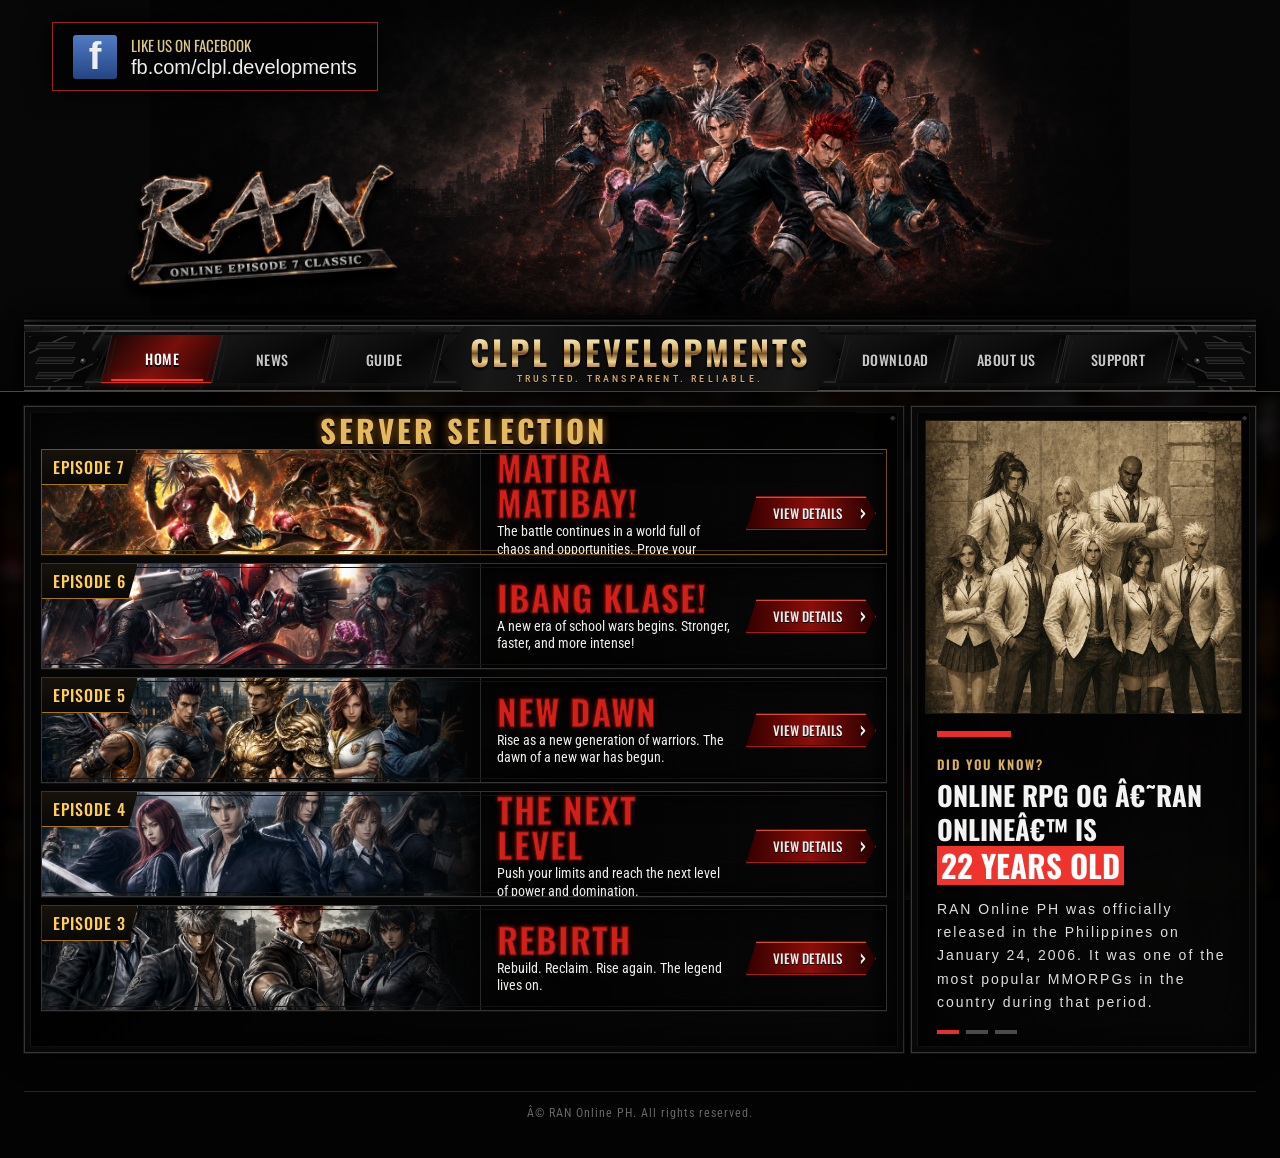
==== index.html @ 1363cbb8 "Initial site commit" ====
<!doctype html>
<html lang="en">
<head>
  <meta charset="utf-8">
  <meta name="viewport" content="width=device-width, initial-scale=1">
  <meta name="description" content="RAN Online PH server selection">
  <title>RAN Online PH</title>
  <link rel="stylesheet" href="assets/css/style.css">
  <script defer src="assets/js/config.js"></script>
  <script defer src="assets/js/app.js"></script>
</head>
<body>
  <header class="hero">
    <div class="masthead">
      <a id="brand" class="brand" href="#" aria-label="RAN Online home">
        <img id="brand-logo" src="assets/img/ran-logo-v2.png" alt="RAN Online">
      </a>
      <a id="social-link" class="facebook" href="#" hidden>
        <span class="facebook-icon">f</span>
        <span><small id="social-label"></small><b id="social-handle"></b></span>
      </a>
    </div>

    <nav class="nav" aria-label="Primary navigation">
      <i class="nav-cap nav-cap--left" aria-hidden="true"><b></b><b></b><b></b></i>
      <div id="nav-left" class="nav-group"></div>
      <div class="site-title">
        <strong id="site-name"></strong>
        <small id="site-tagline"></small>
      </div>
      <div id="nav-right" class="nav-group nav-group--right"></div>
      <i class="nav-cap nav-cap--right" aria-hidden="true"><b></b><b></b><b></b></i>
    </nav>
  </header>

  <main class="page-shell">
    <section class="games-panel" aria-labelledby="games-title">
      <h1 id="games-title" class="section-title">Server Selection</h1>
      <div id="game-list" class="game-list"></div>
      <nav id="game-pagination" class="game-pagination" aria-label="Server selection pages"></nav>
    </section>

    <aside class="fact-card" aria-live="polite">
      <div id="sidebar-image" class="fact-image">
      </div>
      <div class="fact-copy">
        <i aria-hidden="true"></i>
        <span id="sidebar-label" class="sidebar-label"></span>
        <h2 id="fact-heading"></h2>
        <p id="fact-description"></p>
        <div id="sidebar-dots" class="sidebar-dots" aria-label="Sidebar slides"></div>
      </div>
    </aside>
  </main>
  <footer id="site-footer" class="site-footer"></footer>
</body>
</html>
---- assets/css/style.css ----
@import url('https://fonts.googleapis.com/css2?family=Oswald:wght@400;500;600;700&family=Roboto+Condensed:wght@400;600;700&display=swap');

:root{--gold:#e4b85e;--red:#d22018;--line:#343434;--layout-width:1480px;--layout-gutter:24px}
*{box-sizing:border-box}
[hidden]{display:none!important}
html{background:#030303}
body{margin:0;min-width:320px;color:#eee;background:#050505 url('../img/site-bg.jpg') center top/cover fixed;font-family:'Roboto Condensed',Arial,sans-serif}
body:before{content:"";position:fixed;inset:0;z-index:-1;background:linear-gradient(#0004,#000 82%),repeating-linear-gradient(90deg,transparent 0 3px,#0001 3px 4px)}
a{color:inherit;text-decoration:none}

.hero{height:clamp(330px,calc(25.5vw + 66px),620px);position:relative;overflow:hidden;background:#070707;border-bottom:1px solid #4b4b4b;box-shadow:0 12px 35px #000}
.hero:before{content:"";position:absolute;z-index:0;inset:0 0 66px;background-image:url('../img/hero-v3.png');background-position:center bottom;background-size:76.5% auto;background-repeat:no-repeat;pointer-events:none}
.hero:after{content:"";position:absolute;z-index:1;left:50%;width:min(var(--layout-width),calc(100% - var(--layout-gutter)*2));transform:translateX(-50%);bottom:65px;height:6px;background:linear-gradient(#050505,#575757 35%,#121212 50%,#030303 70%,#303030);border-block:1px solid #020202;box-shadow:0 -3px 0 #0a0a0a,0 3px 0 #000}
.masthead{position:relative;z-index:1;width:min(var(--layout-width),calc(100% - var(--layout-gutter)*2));height:calc(100% - 66px);margin:auto;padding:20px 28px;display:flex;justify-content:space-between;align-items:flex-start}
.brand{position:absolute;left:7%;top:42%;display:grid;width:300px;text-align:center;transform:rotate(-4deg);filter:drop-shadow(0 7px 4px #000)}
.brand img{display:block;width:100%;height:auto}
.facebook{margin-top:2px;display:flex;align-items:center;gap:14px;min-width:278px;padding:11px 20px;background:#030303e8;border:1px solid #98251c;box-shadow:0 0 25px #000}
.facebook-icon{width:44px;height:44px;display:grid;place-items:center;border-radius:3px;background:linear-gradient(#527bc5,#234583);font:bold 38px Arial}
.facebook small,.facebook b{display:block}.facebook small{color:#dbc886;text-transform:uppercase;font:15px Oswald}.facebook b{font:20px Arial}

.nav{position:absolute;z-index:2;bottom:0;left:50%;width:min(var(--layout-width),calc(100% - var(--layout-gutter)*2));height:66px;transform:translateX(-50%);padding-inline:82px;display:grid;grid-template-columns:minmax(0,1fr) 400px minmax(0,1fr);align-items:center;background:
  radial-gradient(circle at 31px 22px,#555 0 2px,#050505 3px 6px,transparent 7px),
  radial-gradient(circle at calc(100% - 31px) 22px,#555 0 2px,#050505 3px 6px,transparent 7px),
  linear-gradient(122deg,transparent 0 53px,#323232 54px 55px,#090909 56px 69px,#252525 70px 72px,transparent 73px) left/94px 100% no-repeat,
  linear-gradient(238deg,transparent 0 53px,#323232 54px 55px,#090909 56px 69px,#252525 70px 72px,transparent 73px) right/94px 100% no-repeat,
  repeating-linear-gradient(115deg,transparent 0 15px,#111 16px 17px,transparent 18px 34px),
  linear-gradient(#202020 0,#090909 13%,#151515 14%,#060606 48%,#010101 51%,#121212 88%,#050505 100%);
  border-block:1px solid #4a4a4a;box-shadow:0 -5px 20px #000,0 8px 24px #000}
.nav:before{content:"";position:absolute;inset:4px 0 auto;height:2px;background:linear-gradient(90deg,#111,#555 8%,#111 32%,#484848 50%,#111 68%,#555 92%,#111);box-shadow:0 51px 0 #262626}
.nav:after{content:"";position:absolute;pointer-events:none;inset:10px 18px;border:1px solid #1d1d1d;clip-path:polygon(0 18%,3% 18%,4.5% 0,32% 0,34% 18%,66% 18%,68% 0,95.5% 0,97% 18%,100% 18%,100% 82%,97% 82%,95.5% 100%,68% 100%,66% 82%,34% 82%,32% 100%,4.5% 100%,3% 82%,0 82%)}
.nav-cap{position:absolute;z-index:3;top:5px;width:74px;height:56px;background:linear-gradient(155deg,#242424 0 8%,#070707 9% 25%,#343434 26% 27%,#090909 28% 71%,#292929 72% 73%,#050505 74%);border:1px solid #333;clip-path:polygon(0 0,78% 0,100% 50%,78% 100%,0 100%);box-shadow:inset 0 0 0 4px #090909}
.nav-cap--left{left:0}.nav-cap--right{right:0;transform:scaleX(-1)}
.nav-cap b{position:absolute;left:12px;width:37px;height:7px;transform:skew(-28deg);background:linear-gradient(#080808,#262626,#050505);border:1px solid #2c2c2c}
.nav-cap b:nth-child(1){top:10px}.nav-cap b:nth-child(2){top:25px}.nav-cap b:nth-child(3){top:40px}
.nav-cap:after{content:"";position:absolute;right:9px;top:25px;width:7px;height:7px;border-radius:50%;background:radial-gradient(circle at 35% 30%,#999 0 8%,#444 18%,#050505 62%);border:1px solid #000}
.nav-group{height:48px;display:grid;grid-template-columns:repeat(3,1fr);position:relative;z-index:1}
.nav-group a{display:grid;place-items:center;position:relative;text-transform:uppercase;color:#c7c7c7;font:500 14px Oswald;letter-spacing:.5px;border-inline:1px solid #292929;transform:skew(-13deg);text-shadow:0 2px #000;background:linear-gradient(145deg,#171717,#070707 62%,#111)}
.nav-group a span{display:block;transform:skew(13deg)}
.nav-group a:before{content:"";position:absolute;inset:4px;border-inline:1px solid #1d1d1d;pointer-events:none}
.nav-group a:hover,.nav-group .active{color:#fff;background:linear-gradient(120deg,#1a0504,#76100b 52%,#260302);border-bottom:1px solid #e02a1d}
.nav-group .active:after{content:"";position:absolute;left:8%;right:8%;bottom:1px;height:2px;background:#f13b25;box-shadow:0 0 12px #f22}
.site-title{height:66px;position:relative;z-index:1;display:grid;place-content:center;text-align:center;text-transform:uppercase;color:#e6c078;line-height:1;background:linear-gradient(100deg,#090909,#181818 13%,#080808 50%,#181818 87%,#090909);border-inline:1px solid #313131;clip-path:polygon(6% 0,94% 0,100% 50%,94% 100%,6% 100%,0 50%)}
.site-title:before,.site-title:after{display:none}
.site-title strong{display:block;background:linear-gradient(#fff4c9 5%,#d8b267 40%,#765125 54%,#efd18b 78%,#9e6c31);-webkit-background-clip:text;background-clip:text;color:transparent;font:700 34px/1 Oswald,Arial,sans-serif;letter-spacing:3px;filter:drop-shadow(0 2px 1px #000)}
.site-title small{display:block;margin-top:4px;color:#d5a957;font:500 10px 'Roboto Condensed',Arial,sans-serif;letter-spacing:3.2px;text-shadow:0 1px #000}

.page-shell{width:min(var(--layout-width),calc(100% - var(--layout-gutter)*2));margin:14px auto 38px;display:grid;grid-template-columns:minmax(0,2.55fr) minmax(300px,1fr);gap:7px}
.games-panel,.fact-card{position:relative;background:linear-gradient(135deg,#090909ed,#020202f5 42%,#090909ed);border:1px solid #363636;outline:1px solid #111;box-shadow:inset 0 0 0 5px #080808,inset 0 0 55px #000,0 0 25px #000}
.games-panel:before,.fact-card:before{content:"";position:absolute;pointer-events:none;inset:5px;border:1px solid #151515;clip-path:polygon(0 0,42px 0,48px 5px,calc(100% - 48px) 5px,calc(100% - 42px) 0,100% 0,100% 100%,0 100%)}
.games-panel:after,.fact-card:after{content:"◆";position:absolute;z-index:2;right:8px;top:7px;color:#343434;font-size:7px;text-shadow:0 calc(100% + 544px) #343434}
.games-panel{padding:4px 16px 15px}
.section-title{height:38px;margin:0;display:flex;justify-content:center;align-items:center;color:var(--gold);font:700 31px/1 Oswald,Arial,sans-serif;text-transform:uppercase;letter-spacing:3px;text-shadow:0 2px #000,0 0 8px #9d5f18}
.section-title i,.section-title span:before,.section-title span:after{display:none}
.game-list{display:grid;gap:8px}
.game-pagination{display:flex;justify-content:center;gap:7px;margin:14px 0 2px}.game-pagination button{min-width:32px;height:30px;border:1px solid #3a3a3a;background:#090909;color:#aaa;font:600 13px Oswald;cursor:pointer}.game-pagination button:hover,.game-pagination button.active{border-color:#ac241b;background:#6e100b;color:#fff;box-shadow:inset 0 0 10px #000}
.game-card{height:106px;display:grid;grid-template-columns:minmax(390px,52%) 1fr 140px;align-items:center;position:relative;overflow:hidden;background:linear-gradient(90deg,#0d0b09,#030303 64%,#080808);border:1px solid #343434;box-shadow:inset 0 0 28px #000,0 1px #111}
.game-card:first-child{border-color:#71510c}
.game-card:after{content:"";position:absolute;pointer-events:none;inset:3px;border-block:1px solid #111}
.game-card:first-child:after{border-color:#4c3405}
.art{height:100%;position:relative;background-position:center;background-size:cover;border-right:1px solid #282828}
.art:after{content:"";position:absolute;inset:0;background:linear-gradient(90deg,transparent 70%,#030303)}
.art span{position:absolute;z-index:2;top:-1px;left:-1px;padding:5px 11px;color:#ffcf58;background:linear-gradient(#17120a,#080808);border:1px solid #a97612;text-transform:uppercase;font:500 16px Oswald;letter-spacing:1px;clip-path:polygon(0 0,100% 0,90% 100%,0 100%)}
.copy{position:relative;z-index:1;padding:0 16px}
.copy h2{margin:0 0 3px;color:var(--red);font:700 35px/1 Oswald;text-transform:uppercase;letter-spacing:1px;-webkit-text-stroke:1px #5d0805;text-shadow:2px 2px #000,0 0 5px #77110c}
.copy p{margin:0;font-size:14px;line-height:1.25}
.details{justify-self:end;margin-right:10px;width:130px;padding:6px 9px;text-align:center;text-transform:uppercase;font:500 13px Oswald;background:linear-gradient(90deg,#330000,#8b0e09,#240000);border:1px solid #a91c14;clip-path:polygon(8% 0,92% 0,100% 50%,92% 100%,0 100%)}
.details{box-shadow:inset 0 1px #d34b3b,inset 0 -1px #260000;text-shadow:0 1px #000}
.details b{float:right;font-size:21px;line-height:15px}

.fact-card{height:auto;min-height:0;padding:13px;display:flex;flex-direction:column;transition:opacity .2s ease,transform .2s ease}.fact-card.is-changing{opacity:.68;transform:translateX(5px)}
.fact-image{flex:0 0 auto;width:100%;height:auto;aspect-ratio:1.08/1;position:relative;background-color:#090705;background-image:url('../img/fact-group-v2.png');background-position:center 42%;background-size:cover;background-repeat:no-repeat;filter:sepia(.12) contrast(1.04);border:1px solid #24170e;overflow:hidden}
.fact-image:after{content:"";position:absolute;inset:0;background:repeating-linear-gradient(90deg,transparent 0 55px,#0002 56px 58px)}
.fact-copy{min-width:0;min-height:0;overflow:visible;flex:1;display:flex;flex-direction:column;padding:17px 12px 5px}
.fact-copy>i{display:block;width:74px;height:6px;background:#ec2b26;margin-bottom:17px}
.sidebar-label{display:block;margin-bottom:5px;color:#d9b15d;font:600 13px Oswald;text-transform:uppercase;letter-spacing:2px}
.fact-copy h2{margin:0 0 13px;text-transform:uppercase;font:700 27px/1.25 Oswald;color:#f3f3f3}
.fact-copy h2 strong{display:inline-block;padding:0 4px;color:#fff;background:#ef342e;font-size:31px}
.fact-copy h2,.fact-copy h2 strong,.fact-copy p{min-width:0;max-width:100%;white-space:normal!important;overflow-wrap:anywhere;word-break:break-word}
.fact-copy p{margin:0;font:14px/1.65 Arial;letter-spacing:2px;color:#ddd}
.fact-copy em{color:#e9ba32;font-style:normal}
.sidebar-dots{display:flex;gap:7px;margin-top:auto;padding-top:16px}.sidebar-dots button{width:22px;height:4px;padding:0;border:0;background:#4a4a4a;cursor:pointer}.sidebar-dots button.active{background:#e92d27}
.site-footer{width:min(var(--layout-width),calc(100% - var(--layout-gutter)*2));margin:0 auto 24px;padding:14px;color:#666;border-top:1px solid #242424;text-align:center;font-size:12px;letter-spacing:1px}

@media(max-width:1100px){
  .nav{grid-template-columns:1fr 390px 1fr}.site-title strong{font-size:31px}.nav-group a{font-size:14px}
  .game-card{grid-template-columns:44% 1fr 120px}.copy h2{font-size:28px}.copy p{font-size:13px}.details{width:110px}
  .fact-copy h2{font-size:22px}.fact-image{height:315px}
}
@media (min-width:1400px) and (orientation:landscape){
  .hero{background-position:center top}
  .art{background-position:center 42%}
}
@media (min-width:821px) and (max-width:1250px){
  .page-shell{width:calc(100% - 32px);grid-template-columns:minmax(0,2.2fr) minmax(280px,.9fr)}
  .games-panel{padding-inline:10px}
  .game-card{grid-template-columns:minmax(280px,46%) minmax(180px,1fr) 112px}
  .copy{padding-inline:12px}.copy h2{font-size:27px}.copy p{font-size:12px}
  .details{width:104px;margin-right:6px;font-size:12px}
  .section-title i{width:72px}
}
@media(max-width:820px){
  .hero{height:calc(25.5vw + 135px)}.hero:before{inset:0 0 135px;background-position:center bottom;background-size:76.5% auto}.masthead{height:25.5vw;padding:10px}.brand{width:220px}.facebook{min-width:0;padding:8px 10px}.facebook small{font-size:11px}.facebook b{font-size:15px}
  .hero:after{bottom:134px}.nav{height:135px;padding-inline:10px;grid-template-columns:1fr}.nav-cap{display:none}.site-title{grid-row:1;height:51px;padding:5px;clip-path:polygon(3% 0,97% 0,100% 50%,97% 100%,3% 100%,0 50%)}.site-title:before,.site-title:after{display:none}.nav-group{height:42px}.nav-group--right{grid-row:3}
  .page-shell{width:calc(100% - 24px);grid-template-columns:1fr}.fact-card{display:grid;grid-template-columns:1fr 1fr}.fact-image{height:auto;min-height:340px}
}
@media(max-width:600px){
  .facebook{display:none}.masthead{height:25.5vw;justify-content:center}.hero{height:calc(25.5vw + 120px)}.hero:before{inset:0 0 120px;background-position:center bottom;background-size:76.5% auto}.hero:after{bottom:119px}.nav{height:120px}.site-title{height:42px}.site-title strong{font-size:25px;letter-spacing:4px}.site-title small{font-size:10px}
  .games-panel{padding:6px}.section-title{font-size:23px;letter-spacing:5px}.section-title i{width:45px}
  .game-card{height:auto;min-height:215px;grid-template-columns:1fr}.art{height:105px}.copy{padding:11px 14px}.copy h2{font-size:29px}.details{position:absolute;right:5px;bottom:8px}
  .fact-card{display:flex}.fact-image{height:330px}.fact-copy h2{font-size:23px}
}
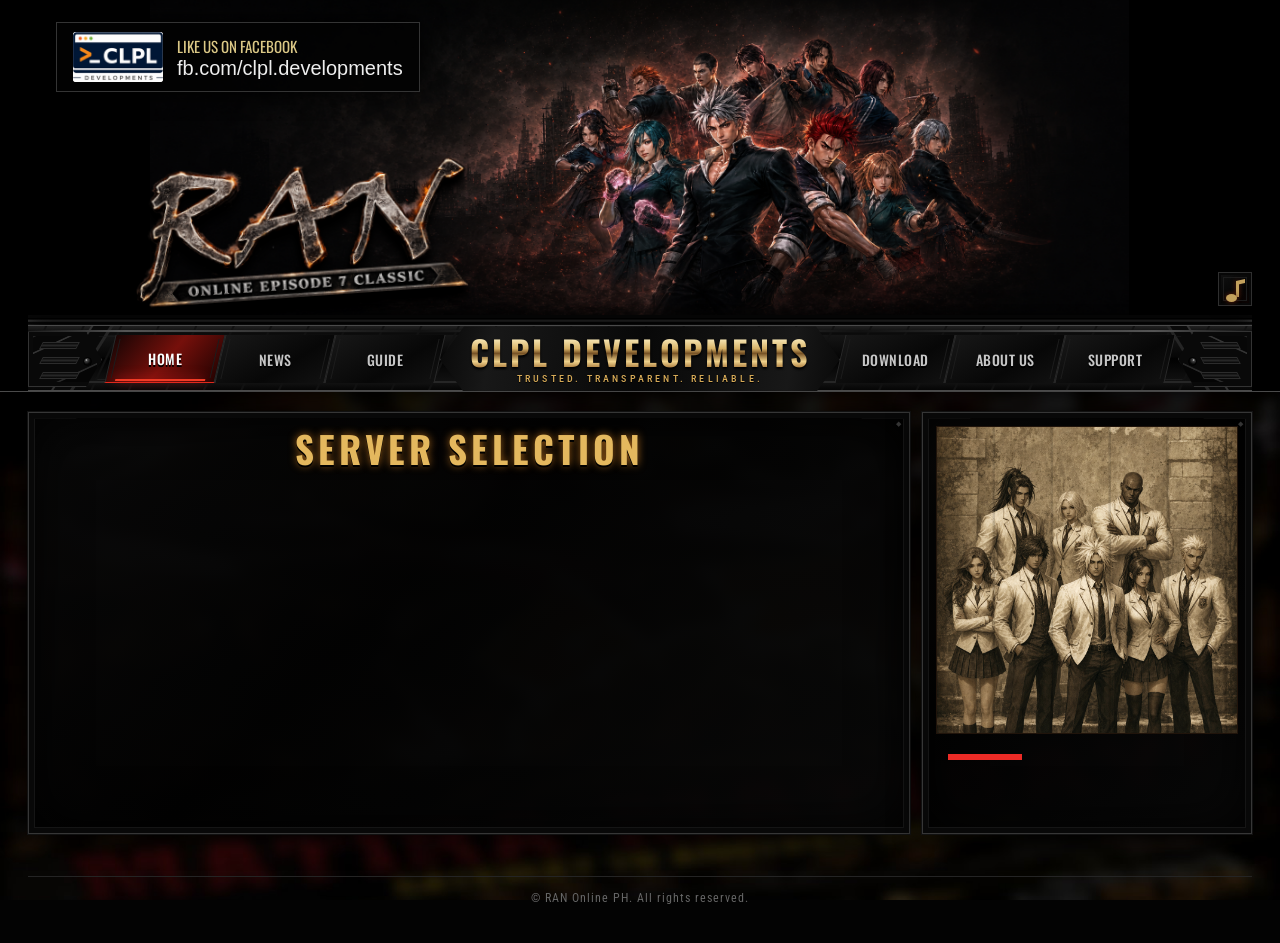
==== commit 7552ef9f: "Update site assets and audio player" ====
--- a/index.html
+++ b/index.html
@@ -5,6 +5,7 @@
   <meta name="viewport" content="width=device-width, initial-scale=1">
   <meta name="description" content="RAN Online PH server selection">
   <title>RAN Online PH</title>
+  <link rel="icon" type="image/png" href="assets/img/favicon-ran-light.png">
   <link rel="stylesheet" href="assets/css/style.css">
   <script defer src="assets/js/config.js"></script>
   <script defer src="assets/js/app.js"></script>
@@ -16,7 +17,7 @@
         <img id="brand-logo" src="assets/img/ran-logo-v2.png" alt="RAN Online">
       </a>
       <a id="social-link" class="facebook" href="#" hidden>
-        <span class="facebook-icon">f</span>
+        <span class="facebook-brand"><img src="assets/img/clpl-developments.png" alt=""></span>
         <span><small id="social-label"></small><b id="social-handle"></b></span>
       </a>
     </div>
@@ -30,6 +31,12 @@
       </div>
       <div id="nav-right" class="nav-group nav-group--right"></div>
       <i class="nav-cap nav-cap--right" aria-hidden="true"><b></b><b></b><b></b></i>
+      <div id="audio-player" class="audio-player" aria-label="Background music player">
+        <button id="audio-toggle" class="audio-player__toggle" type="button" aria-label="Mute background music" aria-pressed="true">
+          <span class="audio-player__icon" aria-hidden="true"></span>
+        </button>
+        <audio id="site-audio" src="assets/audio/RAN%20Online.ogg" preload="auto" loop></audio>
+      </div>
     </nav>
   </header>
 
@@ -53,5 +60,14 @@
     </aside>
   </main>
   <footer id="site-footer" class="site-footer"></footer>
+
+  <div id="content-modal" class="content-modal" hidden>
+    <div class="content-modal__dialog" role="dialog" aria-modal="true" aria-labelledby="modal-title">
+      <button id="modal-close" class="content-modal__close" type="button" aria-label="Close">&times;</button>
+      <span id="modal-eyebrow" class="content-modal__eyebrow"></span>
+      <h2 id="modal-title"></h2>
+      <div id="modal-body" class="content-modal__body"></div>
+    </div>
+  </div>
 </body>
 </html>
--- a/assets/css/style.css
+++ b/assets/css/style.css
@@ -1,24 +1,26 @@
 @import url('https://fonts.googleapis.com/css2?family=Oswald:wght@400;500;600;700&family=Roboto+Condensed:wght@400;600;700&display=swap');
 
-:root{--gold:#e4b85e;--red:#d22018;--line:#343434;--layout-width:1480px;--layout-gutter:24px}
+:root{--gold:#e4b85e;--red:#d22018;--line:#343434;--layout-width:1680px;--content-width:calc(var(--layout-width) * 1.1);--layout-gutter:28px}
 *{box-sizing:border-box}
+html,body,body *{cursor:url('../cursor/ran-normal.cur') 0 0,auto!important}
 [hidden]{display:none!important}
 html{background:#030303}
 body{margin:0;min-width:320px;color:#eee;background:#050505 url('../img/site-bg.jpg') center top/cover fixed;font-family:'Roboto Condensed',Arial,sans-serif}
 body:before{content:"";position:fixed;inset:0;z-index:-1;background:linear-gradient(#0004,#000 82%),repeating-linear-gradient(90deg,transparent 0 3px,#0001 3px 4px)}
 a{color:inherit;text-decoration:none}
 
-.hero{height:clamp(330px,calc(25.5vw + 66px),620px);position:relative;overflow:hidden;background:#070707;border-bottom:1px solid #4b4b4b;box-shadow:0 12px 35px #000}
+.hero{height:clamp(330px,calc(25.5vw + 66px),620px);position:relative;overflow:hidden;background:#000;border-bottom:1px solid #4b4b4b;box-shadow:0 12px 35px #000}
 .hero:before{content:"";position:absolute;z-index:0;inset:0 0 66px;background-image:url('../img/hero-v3.png');background-position:center bottom;background-size:76.5% auto;background-repeat:no-repeat;pointer-events:none}
-.hero:after{content:"";position:absolute;z-index:1;left:50%;width:min(var(--layout-width),calc(100% - var(--layout-gutter)*2));transform:translateX(-50%);bottom:65px;height:6px;background:linear-gradient(#050505,#575757 35%,#121212 50%,#030303 70%,#303030);border-block:1px solid #020202;box-shadow:0 -3px 0 #0a0a0a,0 3px 0 #000}
-.masthead{position:relative;z-index:1;width:min(var(--layout-width),calc(100% - var(--layout-gutter)*2));height:calc(100% - 66px);margin:auto;padding:20px 28px;display:flex;justify-content:space-between;align-items:flex-start}
-.brand{position:absolute;left:7%;top:42%;display:grid;width:300px;text-align:center;transform:rotate(-4deg);filter:drop-shadow(0 7px 4px #000)}
+.hero:after{content:"";position:absolute;z-index:1;left:50%;width:min(var(--content-width),calc(100% - var(--layout-gutter)*2));transform:translateX(-50%);bottom:65px;height:6px;background:linear-gradient(#050505,#575757 35%,#121212 50%,#030303 70%,#303030);border-block:1px solid #020202;box-shadow:0 -3px 0 #0a0a0a,0 3px 0 #000}
+.masthead{position:relative;z-index:1;width:min(var(--content-width),calc(100% - var(--layout-gutter)*2));height:calc(100% - 66px);margin:auto;padding:20px 28px;display:flex;justify-content:space-between;align-items:flex-start}
+.brand{position:absolute;left:7%;top:38%;display:grid;width:370px;text-align:center;transform:rotate(-4deg);filter:drop-shadow(0 7px 4px #000)}
 .brand img{display:block;width:100%;height:auto}
-.facebook{margin-top:2px;display:flex;align-items:center;gap:14px;min-width:278px;padding:11px 20px;background:#030303e8;border:1px solid #98251c;box-shadow:0 0 25px #000}
-.facebook-icon{width:44px;height:44px;display:grid;place-items:center;border-radius:3px;background:linear-gradient(#527bc5,#234583);font:bold 38px Arial}
+.facebook{margin-top:2px;display:flex;align-items:center;gap:14px;min-width:330px;padding:9px 16px;background:#030303e8;border:1px solid #343434;box-shadow:0 0 25px #000}
+.facebook-brand{position:relative;flex:0 0 90px;width:90px;height:50px;overflow:hidden;border-radius:3px;background:#fff}
+.facebook-brand img{position:absolute;width:184px;max-width:none;height:auto;left:-47px;top:-32px}
 .facebook small,.facebook b{display:block}.facebook small{color:#dbc886;text-transform:uppercase;font:15px Oswald}.facebook b{font:20px Arial}
 
-.nav{position:absolute;z-index:2;bottom:0;left:50%;width:min(var(--layout-width),calc(100% - var(--layout-gutter)*2));height:66px;transform:translateX(-50%);padding-inline:82px;display:grid;grid-template-columns:minmax(0,1fr) 400px minmax(0,1fr);align-items:center;background:
+.nav{position:absolute;z-index:2;bottom:0;left:50%;width:min(var(--content-width),calc(100% - var(--layout-gutter)*2));height:66px;transform:translateX(-50%);padding-inline:82px;display:grid;grid-template-columns:minmax(0,1fr) 400px minmax(0,1fr);align-items:center;background:
   radial-gradient(circle at 31px 22px,#555 0 2px,#050505 3px 6px,transparent 7px),
   radial-gradient(circle at calc(100% - 31px) 22px,#555 0 2px,#050505 3px 6px,transparent 7px),
   linear-gradient(122deg,transparent 0 53px,#323232 54px 55px,#090909 56px 69px,#252525 70px 72px,transparent 73px) left/94px 100% no-repeat,
@@ -33,62 +35,93 @@
 .nav-cap b{position:absolute;left:12px;width:37px;height:7px;transform:skew(-28deg);background:linear-gradient(#080808,#262626,#050505);border:1px solid #2c2c2c}
 .nav-cap b:nth-child(1){top:10px}.nav-cap b:nth-child(2){top:25px}.nav-cap b:nth-child(3){top:40px}
 .nav-cap:after{content:"";position:absolute;right:9px;top:25px;width:7px;height:7px;border-radius:50%;background:radial-gradient(circle at 35% 30%,#999 0 8%,#444 18%,#050505 62%);border:1px solid #000}
-.nav-group{height:48px;display:grid;grid-template-columns:repeat(3,1fr);position:relative;z-index:1}
+.nav-group{height:48px;display:grid;grid-template-columns:repeat(3,1fr);position:relative;z-index:4}
+.nav-item{position:relative;min-width:0}.nav-item>a{height:100%}
 .nav-group a{display:grid;place-items:center;position:relative;text-transform:uppercase;color:#c7c7c7;font:500 14px Oswald;letter-spacing:.5px;border-inline:1px solid #292929;transform:skew(-13deg);text-shadow:0 2px #000;background:linear-gradient(145deg,#171717,#070707 62%,#111)}
 .nav-group a span{display:block;transform:skew(13deg)}
 .nav-group a:before{content:"";position:absolute;inset:4px;border-inline:1px solid #1d1d1d;pointer-events:none}
 .nav-group a:hover,.nav-group .active{color:#fff;background:linear-gradient(120deg,#1a0504,#76100b 52%,#260302);border-bottom:1px solid #e02a1d}
 .nav-group .active:after{content:"";position:absolute;left:8%;right:8%;bottom:1px;height:2px;background:#f13b25;box-shadow:0 0 12px #f22}
+.nav-dropdown{display:none;position:absolute;z-index:20;top:54px;left:50%;width:240px;transform:translateX(-50%);padding:5px;background:#060606f5;border:1px solid #7d1b15;box-shadow:0 12px 30px #000}.nav-item:hover .nav-dropdown,.nav-item:focus-within .nav-dropdown,.nav-item.is-open .nav-dropdown{display:block}.nav-dropdown a{display:block;padding:11px 13px;transform:none!important;text-align:left;border:0;border-bottom:1px solid #242424;font-size:12px}.nav-dropdown a:hover{padding-left:17px}
 .site-title{height:66px;position:relative;z-index:1;display:grid;place-content:center;text-align:center;text-transform:uppercase;color:#e6c078;line-height:1;background:linear-gradient(100deg,#090909,#181818 13%,#080808 50%,#181818 87%,#090909);border-inline:1px solid #313131;clip-path:polygon(6% 0,94% 0,100% 50%,94% 100%,6% 100%,0 50%)}
 .site-title:before,.site-title:after{display:none}
 .site-title strong{display:block;background:linear-gradient(#fff4c9 5%,#d8b267 40%,#765125 54%,#efd18b 78%,#9e6c31);-webkit-background-clip:text;background-clip:text;color:transparent;font:700 34px/1 Oswald,Arial,sans-serif;letter-spacing:3px;filter:drop-shadow(0 2px 1px #000)}
 .site-title small{display:block;margin-top:4px;color:#d5a957;font:500 10px 'Roboto Condensed',Arial,sans-serif;letter-spacing:3.2px;text-shadow:0 1px #000}
 
-.page-shell{width:min(var(--layout-width),calc(100% - var(--layout-gutter)*2));margin:14px auto 38px;display:grid;grid-template-columns:minmax(0,2.55fr) minmax(300px,1fr);gap:7px}
+.page-shell{width:min(var(--content-width),calc(100% - var(--layout-gutter)*2));margin:20px auto 42px;display:grid;grid-template-columns:minmax(0,3.5fr) minmax(330px,.95fr);gap:12px}
 .games-panel,.fact-card{position:relative;background:linear-gradient(135deg,#090909ed,#020202f5 42%,#090909ed);border:1px solid #363636;outline:1px solid #111;box-shadow:inset 0 0 0 5px #080808,inset 0 0 55px #000,0 0 25px #000}
 .games-panel:before,.fact-card:before{content:"";position:absolute;pointer-events:none;inset:5px;border:1px solid #151515;clip-path:polygon(0 0,42px 0,48px 5px,calc(100% - 48px) 5px,calc(100% - 42px) 0,100% 0,100% 100%,0 100%)}
 .games-panel:after,.fact-card:after{content:"◆";position:absolute;z-index:2;right:8px;top:7px;color:#343434;font-size:7px;text-shadow:0 calc(100% + 544px) #343434}
-.games-panel{padding:4px 16px 15px}
-.section-title{height:38px;margin:0;display:flex;justify-content:center;align-items:center;color:var(--gold);font:700 31px/1 Oswald,Arial,sans-serif;text-transform:uppercase;letter-spacing:3px;text-shadow:0 2px #000,0 0 8px #9d5f18}
+.games-panel{padding:8px 18px 20px}
+.section-title{height:55px;margin:0;display:flex;justify-content:center;align-items:center;color:var(--gold);font:700 37px/1 Oswald,Arial,sans-serif;text-transform:uppercase;letter-spacing:4px;text-shadow:0 2px #000,0 0 8px #9d5f18}
 .section-title i,.section-title span:before,.section-title span:after{display:none}
-.game-list{display:grid;gap:8px}
+.game-list{display:grid;gap:10px}
 .game-pagination{display:flex;justify-content:center;gap:7px;margin:14px 0 2px}.game-pagination button{min-width:32px;height:30px;border:1px solid #3a3a3a;background:#090909;color:#aaa;font:600 13px Oswald;cursor:pointer}.game-pagination button:hover,.game-pagination button.active{border-color:#ac241b;background:#6e100b;color:#fff;box-shadow:inset 0 0 10px #000}
-.game-card{height:106px;display:grid;grid-template-columns:minmax(390px,52%) 1fr 140px;align-items:center;position:relative;overflow:hidden;background:linear-gradient(90deg,#0d0b09,#030303 64%,#080808);border:1px solid #343434;box-shadow:inset 0 0 28px #000,0 1px #111}
+.game-card{height:141px;display:grid;grid-template-columns:minmax(500px,54%) 1fr 160px;align-items:center;position:relative;overflow:hidden;background:linear-gradient(100deg,#100d09,#030303 66%,#090909);border:1px solid #343434;box-shadow:inset 0 0 35px #000,0 3px 12px #0008;transition:border-color .2s ease,transform .2s ease,filter .2s ease}
+.game-card:hover{transform:translateY(-1px);border-color:#66532d}
 .game-card:first-child{border-color:#71510c}
 .game-card:after{content:"";position:absolute;pointer-events:none;inset:3px;border-block:1px solid #111}
 .game-card:first-child:after{border-color:#4c3405}
-.art{height:100%;position:relative;background-position:center;background-size:cover;border-right:1px solid #282828}
-.art:after{content:"";position:absolute;inset:0;background:linear-gradient(90deg,transparent 70%,#030303)}
+.art{height:100%;position:relative;background-position:center 43%;background-size:cover;background-repeat:no-repeat;border-right:1px solid #282828}
+.art:after{content:"";position:absolute;inset:0;background:linear-gradient(90deg,transparent 64%,#030303),linear-gradient(0deg,#0008,transparent 35%)}
 .art span{position:absolute;z-index:2;top:-1px;left:-1px;padding:5px 11px;color:#ffcf58;background:linear-gradient(#17120a,#080808);border:1px solid #a97612;text-transform:uppercase;font:500 16px Oswald;letter-spacing:1px;clip-path:polygon(0 0,100% 0,90% 100%,0 100%)}
 .copy{position:relative;z-index:1;padding:0 16px}
-.copy h2{margin:0 0 3px;color:var(--red);font:700 35px/1 Oswald;text-transform:uppercase;letter-spacing:1px;-webkit-text-stroke:1px #5d0805;text-shadow:2px 2px #000,0 0 5px #77110c}
-.copy p{margin:0;font-size:14px;line-height:1.25}
+.copy h2{margin:0 0 5px;color:var(--red);font:700 38px/1 Oswald;text-transform:uppercase;letter-spacing:1px;-webkit-text-stroke:1px #5d0805;text-shadow:2px 2px #000,0 0 5px #77110c}
+.copy p{margin:0;font-size:15px;line-height:1.3;color:#dedede}
+.server-meta{display:flex;gap:8px;margin-top:8px;color:#999;font:600 10px Oswald;text-transform:uppercase;letter-spacing:1px}.server-meta span{padding:3px 7px;border:1px solid #333;background:#090909}.server-status{color:#66db7b!important;border-color:#23652e!important}.server-status:before{content:"";display:inline-block;width:6px;height:6px;margin-right:5px;border-radius:50%;background:#42dc61;box-shadow:0 0 7px #42dc61}.server-status--soon{color:#d6aa61!important;border-color:#6b4d20!important}.server-status--soon:before{background:#a8782d;box-shadow:none}
+.game-card.is-locked{filter:saturate(.35);border-color:#292929}.game-card.is-locked .art:before{content:"🔒";position:absolute;z-index:3;inset:0;display:grid;place-items:center;color:#ddd;font-size:30px;background:#0007;text-shadow:0 3px 8px #000}.game-card.is-locked .details{cursor:not-allowed;color:#c7a25e;border-color:#624919;background:linear-gradient(90deg,#18130a,#3a2b10,#18130a)}
 .details{justify-self:end;margin-right:10px;width:130px;padding:6px 9px;text-align:center;text-transform:uppercase;font:500 13px Oswald;background:linear-gradient(90deg,#330000,#8b0e09,#240000);border:1px solid #a91c14;clip-path:polygon(8% 0,92% 0,100% 50%,92% 100%,0 100%)}
 .details{box-shadow:inset 0 1px #d34b3b,inset 0 -1px #260000;text-shadow:0 1px #000}
 .details b{float:right;font-size:21px;line-height:15px}
 
-.fact-card{height:auto;min-height:0;padding:13px;display:flex;flex-direction:column;transition:opacity .2s ease,transform .2s ease}.fact-card.is-changing{opacity:.68;transform:translateX(5px)}
-.fact-image{flex:0 0 auto;width:100%;height:auto;aspect-ratio:1.08/1;position:relative;background-color:#090705;background-image:url('../img/fact-group-v2.png');background-position:center 42%;background-size:cover;background-repeat:no-repeat;filter:sepia(.12) contrast(1.04);border:1px solid #24170e;overflow:hidden}
+.fact-card{height:100%;min-height:0;padding:13px;display:flex;flex-direction:column;overflow:hidden}
+.fact-image{flex:0 0 auto;width:100%;height:auto;aspect-ratio:1.08/1.1;position:relative;background-color:#090705;background-image:url('../img/fact-group-v2.png');background-position:center 42%;background-size:cover;background-repeat:no-repeat;filter:sepia(.12) contrast(1.04);border:1px solid #24170e;overflow:hidden}
 .fact-image:after{content:"";position:absolute;inset:0;background:repeating-linear-gradient(90deg,transparent 0 55px,#0002 56px 58px)}
-.fact-copy{min-width:0;min-height:0;overflow:visible;flex:1;display:flex;flex-direction:column;padding:17px 12px 5px}
+.fact-copy{min-width:0;min-height:0;overflow:hidden;flex:1;display:flex;flex-direction:column;padding:20px 12px 7px}
 .fact-copy>i{display:block;width:74px;height:6px;background:#ec2b26;margin-bottom:17px}
 .sidebar-label{display:block;margin-bottom:5px;color:#d9b15d;font:600 13px Oswald;text-transform:uppercase;letter-spacing:2px}
 .fact-copy h2{margin:0 0 13px;text-transform:uppercase;font:700 27px/1.25 Oswald;color:#f3f3f3}
 .fact-copy h2 strong{display:inline-block;padding:0 4px;color:#fff;background:#ef342e;font-size:31px}
-.fact-copy h2,.fact-copy h2 strong,.fact-copy p{min-width:0;max-width:100%;white-space:normal!important;overflow-wrap:anywhere;word-break:break-word}
+.fact-copy h2,.fact-copy h2 strong,.fact-copy p{min-width:0;max-width:100%;white-space:normal!important;overflow-wrap:break-word}
 .fact-copy p{margin:0;font:14px/1.65 Arial;letter-spacing:2px;color:#ddd}
 .fact-copy em{color:#e9ba32;font-style:normal}
-.sidebar-dots{display:flex;gap:7px;margin-top:auto;padding-top:16px}.sidebar-dots button{width:22px;height:4px;padding:0;border:0;background:#4a4a4a;cursor:pointer}.sidebar-dots button.active{background:#e92d27}
-.site-footer{width:min(var(--layout-width),calc(100% - var(--layout-gutter)*2));margin:0 auto 24px;padding:14px;color:#666;border-top:1px solid #242424;text-align:center;font-size:12px;letter-spacing:1px}
+.sidebar-dots{display:flex;justify-content:center;gap:8px;margin-top:auto;padding-top:18px}.sidebar-dots button{width:28px;height:5px;padding:0;border:0;background:#4a4a4a;cursor:pointer;transition:width .2s ease,background .2s ease}.sidebar-dots button:hover{background:#8b8b8b}.sidebar-dots button.active{width:42px;background:#e92d27;box-shadow:0 0 9px #e92d2766}
+.site-footer{width:min(var(--content-width),calc(100% - var(--layout-gutter)*2));margin:0 auto 24px;padding:14px;color:#666;border-top:1px solid #242424;text-align:center;font-size:12px;letter-spacing:1px}
+.audio-player{position:absolute;z-index:8;right:0;top:-54px;width:34px;height:34px}
+.audio-player__toggle{position:relative;width:34px;height:34px;padding:0;border:1px solid #353535;background:linear-gradient(145deg,#171717d9,#050505e6 62%,#120504d9);box-shadow:inset 0 0 0 2px #080808,0 3px 12px #000;cursor:pointer;opacity:.9}
+.audio-player__toggle:before{content:"";position:absolute;inset:4px;border:1px solid #202020}
+.audio-player__toggle:hover{opacity:1;border-color:#8c2018;background:linear-gradient(145deg,#21100eed,#070707 60%,#260604ed)}
+.audio-player__icon{position:absolute;left:17px;top:8px;width:3px;height:16px;background:#d8b267;box-shadow:0 0 5px #6f260e}
+.audio-player__icon:before{content:"";position:absolute;left:0;top:0;width:9px;height:4px;background:#d8b267;transform:skewY(-13deg);transform-origin:left top}
+.audio-player__icon:after{content:"";position:absolute;left:-10px;top:13px;width:11px;height:8px;border-radius:50%;background:#d8b267;box-shadow:0 0 5px #6f260e}
+.audio-player.is-muted .audio-player__toggle:after{content:"";position:absolute;left:8px;top:7px;width:21px;height:2px;background:#d22018;box-shadow:0 0 5px #d22018;transform:rotate(-38deg);transform-origin:center}
+.modal-open{overflow:hidden}.content-modal{position:fixed;z-index:100;inset:0;display:grid;place-items:center;padding:20px;background:#000c;backdrop-filter:blur(5px)}.content-modal__dialog{position:relative;width:min(560px,100%);max-height:90vh;overflow:auto;padding:28px;background:linear-gradient(145deg,#151515,#030303 60%,#100604);border:1px solid #8b2119;box-shadow:0 20px 80px #000,inset 0 0 0 5px #080808}.content-modal__close{position:absolute;right:13px;top:9px;border:0;background:none;color:#aaa;font-size:30px;cursor:pointer}.content-modal__eyebrow{color:#d7ad58;font:600 12px Oswald;text-transform:uppercase;letter-spacing:3px}.content-modal h2{margin:7px 35px 16px 0;color:#eee;font:700 28px Oswald;text-transform:uppercase}.content-modal__body{text-align:center;color:#bbb;line-height:1.55}.content-modal__body>p:first-child{margin-top:0}.facebook-feed{display:block;width:100%;height:560px;margin:15px 0;border:0;background:#111}.modal-action{display:inline-block;padding:9px 18px;color:#fff;background:#7e120d;border:1px solid #b52a20;font:600 13px Oswald;text-transform:uppercase}.build-mark{font-size:48px;filter:grayscale(1)}.coming-badge{display:inline-block;margin-top:7px;padding:7px 13px;color:#e3bd70;border:1px solid #715322;background:#171107;font:600 12px Oswald;letter-spacing:2px}
 
 @media(max-width:1100px){
   .nav{grid-template-columns:1fr 390px 1fr}.site-title strong{font-size:31px}.nav-group a{font-size:14px}
   .game-card{grid-template-columns:44% 1fr 120px}.copy h2{font-size:28px}.copy p{font-size:13px}.details{width:110px}
-  .fact-copy h2{font-size:22px}.fact-image{height:315px}
+  .fact-copy h2{font-size:22px}.fact-image{height:346px}
 }
 @media (min-width:1400px) and (orientation:landscape){
   .hero{background-position:center top}
   .art{background-position:center 42%}
+}
+@media (min-width:1800px){
+  :root{--layout-width:1840px;--layout-gutter:42px}
+  .page-shell{grid-template-columns:minmax(0,3.45fr) minmax(350px,.9fr);gap:16px}
+  .games-panel{padding:10px 22px 24px}
+  .section-title{height:58px;font-size:39px}
+  .game-list{gap:12px}
+  .game-card{height:161px;grid-template-columns:minmax(600px,56%) 1fr 180px}
+  .art{background-position:center 42%}
+  .art span{padding:7px 14px;font-size:18px}
+  .copy{padding-inline:22px}
+  .copy h2{font-size:43px}
+  .copy p{font-size:16px;max-width:620px}
+  .server-meta{margin-top:10px;font-size:11px}
+  .details{width:150px;margin-right:14px;padding-block:8px;font-size:14px}
+  .fact-card{padding:16px}
+  .fact-copy h2{font-size:30px}
 }
 @media (min-width:821px) and (max-width:1250px){
   .page-shell{width:calc(100% - 32px);grid-template-columns:minmax(0,2.2fr) minmax(280px,.9fr)}
@@ -99,13 +132,43 @@
   .section-title i{width:72px}
 }
 @media(max-width:820px){
-  .hero{height:calc(25.5vw + 135px)}.hero:before{inset:0 0 135px;background-position:center bottom;background-size:76.5% auto}.masthead{height:25.5vw;padding:10px}.brand{width:220px}.facebook{min-width:0;padding:8px 10px}.facebook small{font-size:11px}.facebook b{font-size:15px}
+  .hero{height:calc(25.5vw + 135px)}.hero:before{inset:0 0 135px;background-position:center bottom;background-size:76.5% auto}.masthead{height:25.5vw;padding:10px}.brand{width:260px}.facebook{min-width:0;padding:7px 9px;gap:8px}.facebook-brand{flex-basis:70px;width:70px;height:39px}.facebook-brand img{width:143px;left:-36px;top:-25px}.facebook small{font-size:11px}.facebook b{font-size:15px}
   .hero:after{bottom:134px}.nav{height:135px;padding-inline:10px;grid-template-columns:1fr}.nav-cap{display:none}.site-title{grid-row:1;height:51px;padding:5px;clip-path:polygon(3% 0,97% 0,100% 50%,97% 100%,3% 100%,0 50%)}.site-title:before,.site-title:after{display:none}.nav-group{height:42px}.nav-group--right{grid-row:3}
-  .page-shell{width:calc(100% - 24px);grid-template-columns:1fr}.fact-card{display:grid;grid-template-columns:1fr 1fr}.fact-image{height:auto;min-height:340px}
+  .page-shell{width:calc(100% - 24px);grid-template-columns:1fr}.fact-card{height:auto;display:grid;grid-template-columns:1fr 1fr}.fact-image{height:auto;min-height:340px}
 }
 @media(max-width:600px){
   .facebook{display:none}.masthead{height:25.5vw;justify-content:center}.hero{height:calc(25.5vw + 120px)}.hero:before{inset:0 0 120px;background-position:center bottom;background-size:76.5% auto}.hero:after{bottom:119px}.nav{height:120px}.site-title{height:42px}.site-title strong{font-size:25px;letter-spacing:4px}.site-title small{font-size:10px}
   .games-panel{padding:6px}.section-title{font-size:23px;letter-spacing:5px}.section-title i{width:45px}
   .game-card{height:auto;min-height:215px;grid-template-columns:1fr}.art{height:105px}.copy{padding:11px 14px}.copy h2{font-size:29px}.details{position:absolute;right:5px;bottom:8px}
-  .fact-card{display:flex}.fact-image{height:330px}.fact-copy h2{font-size:23px}
+  .fact-card{display:flex}.fact-image{height:363px}.fact-copy h2{font-size:23px}
+  .audio-player{right:0;top:-48px}
 }
+
+
+/* Ran Online cursor overrides */
+a,
+button,
+input[type="button"],
+input[type="submit"],
+input[type="reset"],
+label,
+select,
+summary,
+[role="button"],
+.clickable,
+.details,
+.game-card,
+.nav-group a,
+.nav-dropdown a,
+.sidebar-dots button,
+.game-pagination button,
+.audio-player__toggle,
+.modal-action,
+.button,
+.config-item__edit,
+.config-item__remove,
+.config-reset-button,
+.config-add-button,
+.config-editor__close{
+cursor:url('../cursor/ran-cursor.cur') 0 0,pointer!important;
+}
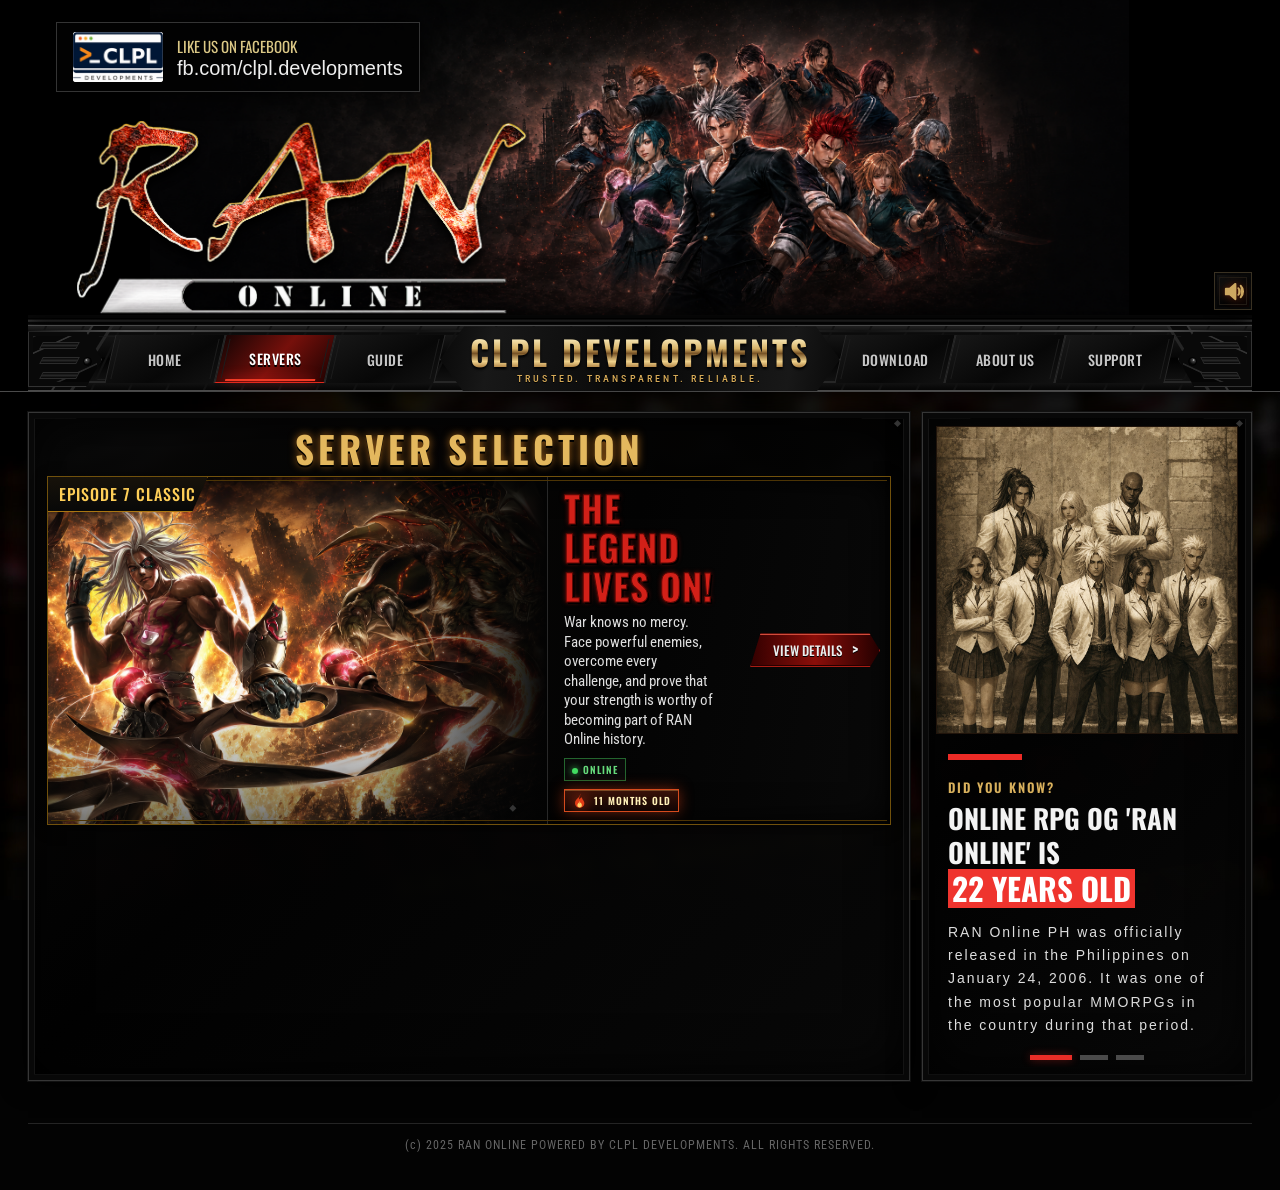
==== commit f3367799: "Add CI deployment and changelogs" ====
--- a/index.html
+++ b/index.html
@@ -4,10 +4,23 @@
   <meta charset="utf-8">
   <meta name="viewport" content="width=device-width, initial-scale=1">
   <meta name="description" content="RAN Online PH server selection">
+  <meta property="og:type" content="website">
+  <meta property="og:title" content="RAN Online PH">
+  <meta property="og:description" content="RAN Online PH server selection">
+  <meta property="og:url" content="https://officialranonlineph.com/">
+  <meta property="og:image" content="https://officialranonlineph.com/assets/img/ran-link-preview.png">
+  <meta property="og:image:width" content="1200">
+  <meta property="og:image:height" content="630">
+  <meta property="og:image:alt" content="RAN Online">
+  <meta name="twitter:card" content="summary_large_image">
+  <meta name="twitter:title" content="RAN Online PH">
+  <meta name="twitter:description" content="RAN Online PH server selection">
+  <meta name="twitter:image" content="https://officialranonlineph.com/assets/img/ran-link-preview.png">
   <title>RAN Online PH</title>
   <link rel="icon" type="image/png" href="assets/img/favicon-ran-light.png">
   <link rel="stylesheet" href="assets/css/style.css">
   <script defer src="assets/js/config.js"></script>
+  <script defer src="assets/js/published-data.js"></script>
   <script defer src="assets/js/app.js"></script>
 </head>
 <body>
@@ -33,7 +46,16 @@
       <i class="nav-cap nav-cap--right" aria-hidden="true"><b></b><b></b><b></b></i>
       <div id="audio-player" class="audio-player" aria-label="Background music player">
         <button id="audio-toggle" class="audio-player__toggle" type="button" aria-label="Mute background music" aria-pressed="true">
-          <span class="audio-player__icon" aria-hidden="true"></span>
+          <svg class="audio-player__icon audio-player__icon--on" viewBox="0 0 24 24" aria-hidden="true" focusable="false">
+            <path d="M4 9v6h4l6 5V4L8 9H4z"></path>
+            <path d="M17 8.5c1 1 1.5 2.2 1.5 3.5S18 14.5 17 15.5"></path>
+            <path d="M19.5 6c1.7 1.7 2.5 3.7 2.5 6s-.8 4.3-2.5 6"></path>
+          </svg>
+          <svg class="audio-player__icon audio-player__icon--off" viewBox="0 0 24 24" aria-hidden="true" focusable="false">
+            <path d="M4 9v6h4l6 5V4L8 9H4z"></path>
+            <path d="M18 9l4 4"></path>
+            <path d="M22 9l-4 4"></path>
+          </svg>
         </button>
         <audio id="site-audio" src="assets/audio/RAN%20Online.ogg" preload="auto" loop></audio>
       </div>
--- a/assets/css/style.css
+++ b/assets/css/style.css
@@ -1,4 +1,4 @@
-@import url('https://fonts.googleapis.com/css2?family=Oswald:wght@400;500;600;700&family=Roboto+Condensed:wght@400;600;700&display=swap');
+﻿@import url('https://fonts.googleapis.com/css2?family=Oswald:wght@400;500;600;700&family=Roboto+Condensed:wght@400;600;700&display=swap');
 
 :root{--gold:#e4b85e;--red:#d22018;--line:#343434;--layout-width:1680px;--content-width:calc(var(--layout-width) * 1.1);--layout-gutter:28px}
 *{box-sizing:border-box}
@@ -13,7 +13,7 @@
 .hero:before{content:"";position:absolute;z-index:0;inset:0 0 66px;background-image:url('../img/hero-v3.png');background-position:center bottom;background-size:76.5% auto;background-repeat:no-repeat;pointer-events:none}
 .hero:after{content:"";position:absolute;z-index:1;left:50%;width:min(var(--content-width),calc(100% - var(--layout-gutter)*2));transform:translateX(-50%);bottom:65px;height:6px;background:linear-gradient(#050505,#575757 35%,#121212 50%,#030303 70%,#303030);border-block:1px solid #020202;box-shadow:0 -3px 0 #0a0a0a,0 3px 0 #000}
 .masthead{position:relative;z-index:1;width:min(var(--content-width),calc(100% - var(--layout-gutter)*2));height:calc(100% - 66px);margin:auto;padding:20px 28px;display:flex;justify-content:space-between;align-items:flex-start}
-.brand{position:absolute;left:7%;top:38%;display:grid;width:370px;text-align:center;transform:rotate(-4deg);filter:drop-shadow(0 7px 4px #000)}
+.brand{position:absolute;left:3.5%;top:35%;display:grid;width:460px;text-align:center;filter:drop-shadow(0 7px 4px #000)}
 .brand img{display:block;width:100%;height:auto}
 .facebook{margin-top:2px;display:flex;align-items:center;gap:14px;min-width:330px;padding:9px 16px;background:#030303e8;border:1px solid #343434;box-shadow:0 0 25px #000}
 .facebook-brand{position:relative;flex:0 0 90px;width:90px;height:50px;overflow:hidden;border-radius:3px;background:#fff}
@@ -51,13 +51,13 @@
 .page-shell{width:min(var(--content-width),calc(100% - var(--layout-gutter)*2));margin:20px auto 42px;display:grid;grid-template-columns:minmax(0,3.5fr) minmax(330px,.95fr);gap:12px}
 .games-panel,.fact-card{position:relative;background:linear-gradient(135deg,#090909ed,#020202f5 42%,#090909ed);border:1px solid #363636;outline:1px solid #111;box-shadow:inset 0 0 0 5px #080808,inset 0 0 55px #000,0 0 25px #000}
 .games-panel:before,.fact-card:before{content:"";position:absolute;pointer-events:none;inset:5px;border:1px solid #151515;clip-path:polygon(0 0,42px 0,48px 5px,calc(100% - 48px) 5px,calc(100% - 42px) 0,100% 0,100% 100%,0 100%)}
-.games-panel:after,.fact-card:after{content:"◆";position:absolute;z-index:2;right:8px;top:7px;color:#343434;font-size:7px;text-shadow:0 calc(100% + 544px) #343434}
+.games-panel:after,.fact-card:after{content:"";position:absolute;z-index:2;right:9px;top:8px;width:5px;height:5px;background:#343434;transform:rotate(45deg);box-shadow:0 544px #343434}
 .games-panel{padding:8px 18px 20px}
 .section-title{height:55px;margin:0;display:flex;justify-content:center;align-items:center;color:var(--gold);font:700 37px/1 Oswald,Arial,sans-serif;text-transform:uppercase;letter-spacing:4px;text-shadow:0 2px #000,0 0 8px #9d5f18}
 .section-title i,.section-title span:before,.section-title span:after{display:none}
 .game-list{display:grid;gap:10px}
 .game-pagination{display:flex;justify-content:center;gap:7px;margin:14px 0 2px}.game-pagination button{min-width:32px;height:30px;border:1px solid #3a3a3a;background:#090909;color:#aaa;font:600 13px Oswald;cursor:pointer}.game-pagination button:hover,.game-pagination button.active{border-color:#ac241b;background:#6e100b;color:#fff;box-shadow:inset 0 0 10px #000}
-.game-card{height:141px;display:grid;grid-template-columns:minmax(500px,54%) 1fr 160px;align-items:center;position:relative;overflow:hidden;background:linear-gradient(100deg,#100d09,#030303 66%,#090909);border:1px solid #343434;box-shadow:inset 0 0 35px #000,0 3px 12px #0008;transition:border-color .2s ease,transform .2s ease,filter .2s ease}
+.game-card{min-height:156px;display:grid;grid-template-columns:minmax(500px,54%) minmax(0,1fr) 160px;align-items:center;position:relative;overflow:hidden;background:linear-gradient(100deg,#100d09,#030303 66%,#090909);border:1px solid #343434;box-shadow:inset 0 0 35px #000,0 3px 12px #0008;transition:border-color .2s ease,transform .2s ease,filter .2s ease}
 .game-card:hover{transform:translateY(-1px);border-color:#66532d}
 .game-card:first-child{border-color:#71510c}
 .game-card:after{content:"";position:absolute;pointer-events:none;inset:3px;border-block:1px solid #111}
@@ -65,11 +65,11 @@
 .art{height:100%;position:relative;background-position:center 43%;background-size:cover;background-repeat:no-repeat;border-right:1px solid #282828}
 .art:after{content:"";position:absolute;inset:0;background:linear-gradient(90deg,transparent 64%,#030303),linear-gradient(0deg,#0008,transparent 35%)}
 .art span{position:absolute;z-index:2;top:-1px;left:-1px;padding:5px 11px;color:#ffcf58;background:linear-gradient(#17120a,#080808);border:1px solid #a97612;text-transform:uppercase;font:500 16px Oswald;letter-spacing:1px;clip-path:polygon(0 0,100% 0,90% 100%,0 100%)}
-.copy{position:relative;z-index:1;padding:0 16px}
-.copy h2{margin:0 0 5px;color:var(--red);font:700 38px/1 Oswald;text-transform:uppercase;letter-spacing:1px;-webkit-text-stroke:1px #5d0805;text-shadow:2px 2px #000,0 0 5px #77110c}
+.copy{position:relative;z-index:1;min-width:0;padding:12px 16px}
+.copy h2{margin:0 0 7px;color:var(--red);font:700 36px/1.08 Oswald;text-transform:uppercase;letter-spacing:1px;-webkit-text-stroke:1px #5d0805;text-shadow:2px 2px #000,0 0 5px #77110c;overflow-wrap:break-word}
 .copy p{margin:0;font-size:15px;line-height:1.3;color:#dedede}
-.server-meta{display:flex;gap:8px;margin-top:8px;color:#999;font:600 10px Oswald;text-transform:uppercase;letter-spacing:1px}.server-meta span{padding:3px 7px;border:1px solid #333;background:#090909}.server-status{color:#66db7b!important;border-color:#23652e!important}.server-status:before{content:"";display:inline-block;width:6px;height:6px;margin-right:5px;border-radius:50%;background:#42dc61;box-shadow:0 0 7px #42dc61}.server-status--soon{color:#d6aa61!important;border-color:#6b4d20!important}.server-status--soon:before{background:#a8782d;box-shadow:none}
-.game-card.is-locked{filter:saturate(.35);border-color:#292929}.game-card.is-locked .art:before{content:"🔒";position:absolute;z-index:3;inset:0;display:grid;place-items:center;color:#ddd;font-size:30px;background:#0007;text-shadow:0 3px 8px #000}.game-card.is-locked .details{cursor:not-allowed;color:#c7a25e;border-color:#624919;background:linear-gradient(90deg,#18130a,#3a2b10,#18130a)}
+.server-meta{display:flex;flex-wrap:wrap;gap:8px;margin-top:8px;color:#999;font:600 10px Oswald;text-transform:uppercase;letter-spacing:1px}.server-meta span{padding:3px 7px;border:1px solid #333;background:#090909}.server-status{color:#66db7b!important;border-color:#23652e!important}.server-status:before{content:"";display:inline-block;width:6px;height:6px;margin-right:5px;border-radius:50%;background:#42dc61;box-shadow:0 0 7px #42dc61}.server-status--soon{color:#d6aa61!important;border-color:#6b4d20!important}.server-status--soon:before{background:#a8782d;box-shadow:none}.server-age{position:relative;overflow:hidden;color:#ffd987!important;border-color:#8c6120!important;background:linear-gradient(180deg,#241707,#0b0703)!important;box-shadow:inset 0 1px #f4c65a33,0 0 10px #a86f1726}.server-age:before{content:"";display:inline-block;width:13px;height:13px;margin:-2px 5px -2px 0;vertical-align:middle;background:radial-gradient(circle,#fff1a8 0 15%,#d9a936 16% 42%,#6f4310 44% 62%,transparent 64%),conic-gradient(from 45deg,#d9a936,#4d2c0a,#d9a936);border-radius:50%;box-shadow:0 0 8px #d9a93680}.server-age:after{content:"";position:absolute;inset:0;background:linear-gradient(105deg,transparent 0 38%,#fff4 50%,transparent 62%);transform:translateX(-120%);animation:age-shine 3.8s ease-in-out infinite}.server-age--hot{display:inline-flex;align-items:center;color:#fff0b8!important;border-color:#d64b1d!important;background:linear-gradient(180deg,#3a1208,#110403)!important;box-shadow:inset 0 1px #ffb65f55,0 0 14px #d83d1480;animation:hot-badge-pulse 1.8s ease-in-out infinite}.server-age--hot:before{display:none}.server-age__icon{position:relative;z-index:1;width:16px;height:18px;margin:-5px 6px -4px 0;fill:#e33c16;filter:drop-shadow(0 0 7px #f0441a);transform-origin:50% 85%;animation:fire-flicker .78s ease-in-out infinite alternate}.server-age__icon path:first-child{fill:#e33c16}.server-age__icon path:last-child{fill:#ffd36a;transform-origin:50% 85%;animation:fire-inner .58s ease-in-out infinite alternate}.server-age--hot:after{background:linear-gradient(105deg,transparent 0 34%,#ffd36a66 50%,transparent 66%)}@keyframes age-shine{55%,100%{transform:translateX(140%)}}@keyframes hot-badge-pulse{0%,100%{box-shadow:inset 0 1px #ffb65f55,0 0 11px #d83d1466}50%{box-shadow:inset 0 1px #ffd36a77,0 0 18px #f0441ab0}}@keyframes fire-flicker{0%{transform:translateY(1px) scaleX(.95) rotate(-4deg);filter:drop-shadow(0 0 5px #f0441a)}45%{transform:translateY(-1px) scaleX(1.08) rotate(3deg)}100%{transform:translateY(0) scaleX(.98) rotate(-2deg);filter:drop-shadow(0 0 9px #ff8a1c)}}@keyframes fire-inner{0%{transform:translateY(1px) scale(.82);opacity:.75}100%{transform:translateY(-1px) scale(1.05);opacity:1}}
+.game-card.is-locked{filter:saturate(.35);border-color:#292929}.game-card.is-locked .art:before{content:"";position:absolute;z-index:1;inset:0;background:#0008}.art .lock-icon{position:absolute;z-index:4;left:50%;top:50%;width:23px;height:18px;padding:0;transform:translate(-50%,0);background:linear-gradient(180deg,#f8e6a0,#c89d44 58%,#79541d);border:1px solid #fff0af;border-radius:2px;clip-path:none;box-shadow:0 3px 9px #000d,0 0 7px #d5a64588}.art .lock-icon:before{content:"";position:absolute;left:4px;bottom:16px;width:13px;height:14px;border:3px solid #efd483;border-bottom:0;border-radius:9px 9px 0 0;box-sizing:border-box;filter:drop-shadow(0 1px 2px #000)}.art .lock-icon:after{content:"";position:absolute;left:9px;top:6px;width:4px;height:7px;background:radial-gradient(circle at 50% 2px,#3b270d 0 2px,transparent 2.2px),linear-gradient(#3b270d,#3b270d) center bottom/2px 4px no-repeat}.game-card.is-locked .details{cursor:not-allowed;color:#c7a25e;border-color:#624919;background:linear-gradient(90deg,#18130a,#3a2b10,#18130a)}
 .details{justify-self:end;margin-right:10px;width:130px;padding:6px 9px;text-align:center;text-transform:uppercase;font:500 13px Oswald;background:linear-gradient(90deg,#330000,#8b0e09,#240000);border:1px solid #a91c14;clip-path:polygon(8% 0,92% 0,100% 50%,92% 100%,0 100%)}
 .details{box-shadow:inset 0 1px #d34b3b,inset 0 -1px #260000;text-shadow:0 1px #000}
 .details b{float:right;font-size:21px;line-height:15px}
@@ -87,19 +87,24 @@
 .fact-copy em{color:#e9ba32;font-style:normal}
 .sidebar-dots{display:flex;justify-content:center;gap:8px;margin-top:auto;padding-top:18px}.sidebar-dots button{width:28px;height:5px;padding:0;border:0;background:#4a4a4a;cursor:pointer;transition:width .2s ease,background .2s ease}.sidebar-dots button:hover{background:#8b8b8b}.sidebar-dots button.active{width:42px;background:#e92d27;box-shadow:0 0 9px #e92d2766}
 .site-footer{width:min(var(--content-width),calc(100% - var(--layout-gutter)*2));margin:0 auto 24px;padding:14px;color:#666;border-top:1px solid #242424;text-align:center;font-size:12px;letter-spacing:1px}
-.audio-player{position:absolute;z-index:8;right:0;top:-54px;width:34px;height:34px}
-.audio-player__toggle{position:relative;width:34px;height:34px;padding:0;border:1px solid #353535;background:linear-gradient(145deg,#171717d9,#050505e6 62%,#120504d9);box-shadow:inset 0 0 0 2px #080808,0 3px 12px #000;cursor:pointer;opacity:.9}
-.audio-player__toggle:before{content:"";position:absolute;inset:4px;border:1px solid #202020}
-.audio-player__toggle:hover{opacity:1;border-color:#8c2018;background:linear-gradient(145deg,#21100eed,#070707 60%,#260604ed)}
-.audio-player__icon{position:absolute;left:17px;top:8px;width:3px;height:16px;background:#d8b267;box-shadow:0 0 5px #6f260e}
-.audio-player__icon:before{content:"";position:absolute;left:0;top:0;width:9px;height:4px;background:#d8b267;transform:skewY(-13deg);transform-origin:left top}
-.audio-player__icon:after{content:"";position:absolute;left:-10px;top:13px;width:11px;height:8px;border-radius:50%;background:#d8b267;box-shadow:0 0 5px #6f260e}
-.audio-player.is-muted .audio-player__toggle:after{content:"";position:absolute;left:8px;top:7px;width:21px;height:2px;background:#d22018;box-shadow:0 0 5px #d22018;transform:rotate(-38deg);transform-origin:center}
-.modal-open{overflow:hidden}.content-modal{position:fixed;z-index:100;inset:0;display:grid;place-items:center;padding:20px;background:#000c;backdrop-filter:blur(5px)}.content-modal__dialog{position:relative;width:min(560px,100%);max-height:90vh;overflow:auto;padding:28px;background:linear-gradient(145deg,#151515,#030303 60%,#100604);border:1px solid #8b2119;box-shadow:0 20px 80px #000,inset 0 0 0 5px #080808}.content-modal__close{position:absolute;right:13px;top:9px;border:0;background:none;color:#aaa;font-size:30px;cursor:pointer}.content-modal__eyebrow{color:#d7ad58;font:600 12px Oswald;text-transform:uppercase;letter-spacing:3px}.content-modal h2{margin:7px 35px 16px 0;color:#eee;font:700 28px Oswald;text-transform:uppercase}.content-modal__body{text-align:center;color:#bbb;line-height:1.55}.content-modal__body>p:first-child{margin-top:0}.facebook-feed{display:block;width:100%;height:560px;margin:15px 0;border:0;background:#111}.modal-action{display:inline-block;padding:9px 18px;color:#fff;background:#7e120d;border:1px solid #b52a20;font:600 13px Oswald;text-transform:uppercase}.build-mark{font-size:48px;filter:grayscale(1)}.coming-badge{display:inline-block;margin-top:7px;padding:7px 13px;color:#e3bd70;border:1px solid #715322;background:#171107;font:600 12px Oswald;letter-spacing:2px}
+.audio-player{position:absolute;z-index:8;right:0;top:-54px;width:38px;height:38px}
+.audio-player__toggle{position:relative;display:grid;place-items:center;width:38px;height:38px;padding:0;border:1px solid #3d3424;background:linear-gradient(145deg,#171717d9,#050505e6 62%,#120504d9);box-shadow:inset 0 0 0 2px #080808,0 3px 12px #000;cursor:pointer;opacity:.95}
+.audio-player__toggle:before{content:"";position:absolute;inset:4px;border:1px solid #221d17;pointer-events:none}
+.audio-player__toggle:hover{opacity:1;border-color:#b47a21;background:linear-gradient(145deg,#21100eed,#070707 60%,#260604ed)}
+.audio-player__icon{position:relative;z-index:1;width:23px;height:23px;color:#d8b267;fill:currentColor;stroke:currentColor;stroke-width:2;stroke-linecap:round;stroke-linejoin:round;filter:drop-shadow(0 0 4px #6f260e)}
+.audio-player__icon--off,.audio-player.is-muted .audio-player__icon--on{display:none}
+.audio-player.is-muted .audio-player__icon--off{display:block;color:#e14438;filter:drop-shadow(0 0 5px #5d0d09)}
+.audio-player.is-muted .audio-player__toggle{border-color:#6b1b15;background:linear-gradient(145deg,#1b0d0b,#050505 62%,#180302)}
+.audio-player.is-disabled{opacity:.45;filter:grayscale(1)}
+.audio-player.is-disabled .audio-player__toggle{cursor:not-allowed}
+.modal-open{overflow:hidden}.content-modal{position:fixed;z-index:100;inset:0;display:grid;place-items:center;padding:20px;background:#000c;backdrop-filter:blur(5px)}.content-modal__dialog{position:relative;width:min(760px,100%);max-height:90vh;overflow:auto;padding:28px;background:linear-gradient(145deg,#151515,#030303 60%,#100604);border:1px solid #8b2119;box-shadow:0 20px 80px #000,inset 0 0 0 5px #080808}.content-modal__close{position:absolute;right:13px;top:9px;border:0;background:none;color:#aaa;font-size:30px;cursor:pointer}.content-modal__eyebrow{color:#d7ad58;font:600 12px Oswald;text-transform:uppercase;letter-spacing:3px}.content-modal h2{margin:7px 35px 16px 0;color:#eee;font:700 28px Oswald;text-transform:uppercase}.content-modal__body{text-align:left;color:#bbb;line-height:1.55}.content-modal__body>p:first-child{margin-top:0}.facebook-feed{display:block;width:min(500px,100%);height:560px;margin:16px auto;border:1px solid #2a2a2a;background:#111;box-shadow:0 10px 30px #0008}.facebook-feed+.modal-action{display:table;margin:0 auto}.modal-action{display:inline-block;padding:9px 18px;color:#fff;background:#7e120d;border:1px solid #b52a20;font:600 13px Oswald;text-transform:uppercase}.modal-action--download{background:linear-gradient(#c69a34,#765313);border-color:#e0bd62;color:#180f04}.modal-action--support{background:linear-gradient(#1d3f5f,#0a1624);border-color:#4c87b7;color:#eef7ff}.modal-action--placeholder{opacity:.82}.build-mark{margin:8px 0 20px;color:#d7ad58;font:700 20px Oswald;letter-spacing:3px;text-transform:uppercase}.coming-badge{display:inline-block;margin-top:7px;padding:7px 13px;color:#e3bd70;border:1px solid #715322;background:#171107;font:600 12px Oswald;letter-spacing:2px}.download-list{display:grid;gap:10px}.download-item{display:grid;grid-template-columns:58px minmax(0,1fr) auto;align-items:center;gap:13px;padding:12px;border:1px solid #3a2a17;background:linear-gradient(120deg,#100c08,#050505);box-shadow:inset 0 0 24px #000;color:#ddd}.download-item:hover{border-color:#b47a21;background:linear-gradient(120deg,#1a1108,#080808)}.download-item.is-placeholder{pointer-events:none;opacity:.78;border-style:dashed}.download-item.is-placeholder .download-item__logo{background:#120d08}.download-item.is-placeholder .download-item__logo:before{content:"";width:24px;height:24px;border:1px solid #6d4c1a;border-radius:50%;box-shadow:inset 0 0 12px #000,0 0 10px #6d4c1a33}.download-item__logo{display:grid;place-items:center;width:58px;height:58px;border:1px solid #30291d;background:#f5f1e8}.download-item__logo img{max-width:46px;max-height:46px;object-fit:contain}.download-item__main{min-width:0}.download-item__main strong{display:block;color:#f0c66b;font:700 18px Oswald;text-transform:uppercase}.download-item__main span{display:block;margin-top:2px;color:#bdbdbd;font-size:14px}.download-item__badge{padding:5px 8px;border:1px solid #6d4c1a;color:#f5d387;background:#090909;font:600 11px Oswald;text-transform:uppercase;letter-spacing:1px}.installation-guide{margin-top:16px;padding:14px;border:1px solid #2a2a2a;background:#090909}.installation-guide h3{margin:0 0 8px;color:#d7ad58;font:700 18px Oswald;text-transform:uppercase}.installation-guide p,.installation-guide li{color:#c9c9c9}.installation-guide ol{margin:8px 0 0;padding-left:22px}
+.server-rollout{display:grid;grid-template-columns:minmax(220px,.8fr) minmax(0,1.2fr);gap:18px;align-items:start}.server-rollout__visual{position:relative;width:100%;aspect-ratio:7/10;overflow:hidden;border:1px solid #503018;background:#100b08 center/cover no-repeat;box-shadow:inset 0 0 45px #000}.server-rollout__visual:after{content:"";position:absolute;inset:0;background:linear-gradient(180deg,#0000 35%,#000d)}.server-rollout__visual span{position:absolute;z-index:1;left:12px;bottom:10px;padding:5px 9px;color:#f5d387;background:#090909d9;border:1px solid #6d4c1a;font:600 12px Oswald;text-transform:uppercase;letter-spacing:2px}.server-rollout__content{display:grid;align-content:start;gap:13px}.server-rollout__lead{margin:0;color:#ddd;font:500 15px 'Roboto Condensed',Arial,sans-serif}.server-rollout__list{display:grid;gap:8px;margin:0;padding:0;list-style:none}.server-rollout__list li{position:relative;padding:9px 10px 9px 28px;color:#c9c9c9;background:#0b0b0b;border:1px solid #2a2a2a;font-size:14px}.server-rollout__list li:before{content:"";position:absolute;left:10px;top:16px;width:7px;height:7px;border-radius:50%;background:#c69a34;box-shadow:0 0 8px #c69a34}.server-rollout__actions{display:flex;flex-wrap:wrap;gap:9px;margin-top:2px}
+.downloads-view{display:grid;gap:14px}.download-switcher{display:grid;grid-template-columns:auto minmax(0,1fr);align-items:center;gap:10px;margin:0 0 14px;padding:10px;border:1px solid #332716;background:#080604}.download-switcher span{color:#d7ad58;font:700 12px Oswald;text-transform:uppercase;letter-spacing:2px}.download-switcher select{min-height:36px;border:1px solid #5b3e18;background:#0b0b0b;color:#f2d28a;font:600 13px Oswald;text-transform:uppercase}.download-switcher.is-locked select{opacity:.75;color:#d7ad58;border-color:#3c2b15;cursor:not-allowed}.download-group{display:grid;gap:10px}.download-group--separated{margin-top:18px;padding-top:18px;border-top:1px solid #3b2b18}.download-group__title{margin:0;color:#d7ad58;font:700 18px Oswald;text-transform:uppercase;letter-spacing:1px}
+.empty-state{display:grid;place-items:center;min-height:180px;padding:24px;text-align:center;background:linear-gradient(145deg,#121212,#050505);border:1px dashed #54442a;box-shadow:inset 0 0 34px #000;color:#a9a9a9}.empty-state strong{color:#e6c06d;font:700 22px Oswald;text-transform:uppercase;letter-spacing:2px}.empty-state p{max-width:420px;margin:6px 0 0;color:#aaa;font-size:14px}.fact-card.is-empty .fact-image{background:linear-gradient(145deg,#17120b,#050505);border-right:1px solid #38260d}.fact-card.is-empty .fact-image:before{content:"";display:block;width:74px;height:74px;margin:auto;border:1px solid #5c421a;border-radius:50%;box-shadow:inset 0 0 28px #000,0 0 20px #000;background:radial-gradient(circle,#6f4d17,#161008 65%)}.fact-card.is-empty .sidebar-dots{display:none}
 
 @media(max-width:1100px){
   .nav{grid-template-columns:1fr 390px 1fr}.site-title strong{font-size:31px}.nav-group a{font-size:14px}
-  .game-card{grid-template-columns:44% 1fr 120px}.copy h2{font-size:28px}.copy p{font-size:13px}.details{width:110px}
+  .game-card{min-height:146px;grid-template-columns:44% minmax(0,1fr) 120px}.copy h2{font-size:28px}.copy p{font-size:13px}.details{width:110px}
   .fact-copy h2{font-size:22px}.fact-image{height:346px}
 }
 @media (min-width:1400px) and (orientation:landscape){
@@ -112,11 +117,11 @@
   .games-panel{padding:10px 22px 24px}
   .section-title{height:58px;font-size:39px}
   .game-list{gap:12px}
-  .game-card{height:161px;grid-template-columns:minmax(600px,56%) 1fr 180px}
+  .game-card{min-height:178px;grid-template-columns:minmax(600px,56%) minmax(0,1fr) 180px}
   .art{background-position:center 42%}
   .art span{padding:7px 14px;font-size:18px}
   .copy{padding-inline:22px}
-  .copy h2{font-size:43px}
+  .copy h2{font-size:40px}
   .copy p{font-size:16px;max-width:620px}
   .server-meta{margin-top:10px;font-size:11px}
   .details{width:150px;margin-right:14px;padding-block:8px;font-size:14px}
@@ -126,22 +131,23 @@
 @media (min-width:821px) and (max-width:1250px){
   .page-shell{width:calc(100% - 32px);grid-template-columns:minmax(0,2.2fr) minmax(280px,.9fr)}
   .games-panel{padding-inline:10px}
-  .game-card{grid-template-columns:minmax(280px,46%) minmax(180px,1fr) 112px}
+  .game-card{min-height:146px;grid-template-columns:minmax(280px,46%) minmax(180px,1fr) 112px}
   .copy{padding-inline:12px}.copy h2{font-size:27px}.copy p{font-size:12px}
   .details{width:104px;margin-right:6px;font-size:12px}
   .section-title i{width:72px}
 }
 @media(max-width:820px){
-  .hero{height:calc(25.5vw + 135px)}.hero:before{inset:0 0 135px;background-position:center bottom;background-size:76.5% auto}.masthead{height:25.5vw;padding:10px}.brand{width:260px}.facebook{min-width:0;padding:7px 9px;gap:8px}.facebook-brand{flex-basis:70px;width:70px;height:39px}.facebook-brand img{width:143px;left:-36px;top:-25px}.facebook small{font-size:11px}.facebook b{font-size:15px}
+  .hero{height:calc(25.5vw + 135px)}.hero:before{inset:0 0 135px;background-position:center bottom;background-size:76.5% auto}.masthead{height:25.5vw;padding:10px}.brand{width:330px;left:2%;top:32%}.facebook{min-width:0;padding:7px 9px;gap:8px}.facebook-brand{flex-basis:70px;width:70px;height:39px}.facebook-brand img{width:143px;left:-36px;top:-25px}.facebook small{font-size:11px}.facebook b{font-size:15px}
   .hero:after{bottom:134px}.nav{height:135px;padding-inline:10px;grid-template-columns:1fr}.nav-cap{display:none}.site-title{grid-row:1;height:51px;padding:5px;clip-path:polygon(3% 0,97% 0,100% 50%,97% 100%,3% 100%,0 50%)}.site-title:before,.site-title:after{display:none}.nav-group{height:42px}.nav-group--right{grid-row:3}
   .page-shell{width:calc(100% - 24px);grid-template-columns:1fr}.fact-card{height:auto;display:grid;grid-template-columns:1fr 1fr}.fact-image{height:auto;min-height:340px}
 }
 @media(max-width:600px){
-  .facebook{display:none}.masthead{height:25.5vw;justify-content:center}.hero{height:calc(25.5vw + 120px)}.hero:before{inset:0 0 120px;background-position:center bottom;background-size:76.5% auto}.hero:after{bottom:119px}.nav{height:120px}.site-title{height:42px}.site-title strong{font-size:25px;letter-spacing:4px}.site-title small{font-size:10px}
+  .facebook{display:none}.masthead{height:25.5vw;justify-content:center}.brand{width:300px;left:50%;top:30%;transform:translateX(-50%)}.hero{height:calc(25.5vw + 120px)}.hero:before{inset:0 0 120px;background-position:center bottom;background-size:76.5% auto}.hero:after{bottom:119px}.nav{height:120px}.site-title{height:42px}.site-title strong{font-size:25px;letter-spacing:4px}.site-title small{font-size:10px}
   .games-panel{padding:6px}.section-title{font-size:23px;letter-spacing:5px}.section-title i{width:45px}
-  .game-card{height:auto;min-height:215px;grid-template-columns:1fr}.art{height:105px}.copy{padding:11px 14px}.copy h2{font-size:29px}.details{position:absolute;right:5px;bottom:8px}
+  .game-card{height:auto;min-height:230px;grid-template-columns:1fr}.art{height:105px}.copy{padding:11px 14px 48px}.copy h2{font-size:29px}.details{position:absolute;right:5px;bottom:8px}
   .fact-card{display:flex}.fact-image{height:363px}.fact-copy h2{font-size:23px}
   .audio-player{right:0;top:-48px}
+  .content-modal__dialog{padding:20px;width:min(96vw,760px)}.server-rollout{grid-template-columns:1fr}.server-rollout__actions .modal-action{width:100%;text-align:center}
 }
 
 
@@ -172,3 +178,15 @@
 .config-editor__close{
 cursor:url('../cursor/ran-cursor.cur') 0 0,pointer!important;
 }
+
+.news-list{display:grid;gap:10px}.news-card{display:grid;grid-template-columns:180px minmax(0,1fr) 108px;align-items:center;min-height:118px;overflow:hidden;background:linear-gradient(100deg,#100d09,#030303 66%,#090909);border:1px solid #343434;box-shadow:inset 0 0 30px #000}.news-card:hover{border-color:#71510c}.news-card__art{align-self:stretch;position:relative;background:#0b0806 center/cover no-repeat;border-right:1px solid #282828}.news-card__art:after{content:"";position:absolute;inset:0;background:linear-gradient(90deg,transparent 54%,#030303)}.news-card__art span{position:absolute;z-index:1;top:0;left:0;padding:4px 8px;color:#ffcf58;background:#080808e6;border:1px solid #a97612;font:500 12px Oswald;text-transform:uppercase;letter-spacing:1px}.news-card__copy{min-width:0;padding:12px 15px}.news-card__copy h3{margin:0 0 5px;color:#e6bd63;font:700 22px/1.1 Oswald;text-transform:uppercase;overflow-wrap:break-word}.news-card__copy p{display:-webkit-box;margin:0;color:#d4d4d4;font-size:14px;line-height:1.3;overflow:hidden;-webkit-box-orient:vertical;-webkit-line-clamp:2}.news-card__copy time,.news-detail__date{display:block;margin-top:7px;color:#9b9b9b;font:600 11px Oswald;text-transform:uppercase;letter-spacing:1px}.news-card__details{justify-self:end;margin-right:9px;width:94px;color:#fff;cursor:pointer}.news-detail{display:grid;grid-template-columns:minmax(180px,.72fr) minmax(0,1.28fr);gap:18px}.news-detail__image{display:block;width:100%;max-height:380px;object-fit:cover;border:1px solid #503018;background:#100b08}.news-detail__content{min-width:0}.news-detail__content p{margin:0 0 12px;color:#d1d1d1}.news-detail__actions{display:flex;flex-wrap:wrap;gap:9px;margin-top:18px}.news-detail__actions button{cursor:pointer}.modal-action--news-source{background:linear-gradient(#c69a34,#765313);border-color:#e0bd62;color:#180f04}@media(max-width:600px){.news-card{grid-template-columns:1fr;min-height:0}.news-card__art{height:120px;border-right:0;border-bottom:1px solid #282828}.news-card__copy{padding-bottom:8px}.news-card__details{justify-self:end;margin:0 10px 10px}.news-detail{grid-template-columns:1fr}.news-detail__image{max-height:260px}}
+
+.news-page-card{grid-template-columns:190px minmax(0,1fr) 150px}.news-page-card .art{height:190px;aspect-ratio:1;background-position:center}.news-page-card .copy h2{color:#e4b85e;font-size:30px;-webkit-text-stroke:0;text-shadow:0 2px #000}.news-page-card .details{white-space:nowrap;min-width:126px;border:1px solid #a91c14;color:#fff;cursor:pointer}.details b{float:none;display:inline-block;margin-left:7px;font-size:16px;line-height:1}.news-inline{display:none;grid-column:1/-1;padding:18px 22px 20px;border-top:1px solid #3a2a17;background:#090807;box-shadow:inset 0 12px 28px #000}.news-page-card.is-expanded .news-inline{display:block}.news-inline h3{margin:0 0 10px;color:#e4b85e;font:700 18px Oswald;text-transform:uppercase}.news-inline p{max-width:850px;margin:0 0 12px;color:#d2d2d2;line-height:1.6}.news-inline .modal-action{margin-top:4px}@media(max-width:600px){.news-page-card{grid-template-columns:1fr}.news-page-card .art{width:100%;height:auto;aspect-ratio:1}.news-page-card .copy{padding-bottom:8px}.news-page-card .details{position:static;justify-self:end;margin:0 12px 12px}.news-inline{padding:16px}.news-page-card .copy h2{font-size:26px}}
+
+.news-page-card{border-color:color-mix(in srgb,var(--news-accent,#c6923d) 45%,#343434)}.news-page-card:hover{border-color:var(--news-accent,#c6923d)}.news-page-card .art span{border-color:var(--news-accent,#c6923d);color:#fff;box-shadow:0 0 10px color-mix(in srgb,var(--news-accent,#c6923d) 45%,transparent)}.news-page-card .copy h2{color:var(--news-accent,#e4b85e)}.news-detail__image{border-color:var(--news-accent,#503018)}.news-detail__actions .modal-action:first-child{border-color:var(--news-accent,#b52a20);background:color-mix(in srgb,var(--news-accent,#7e120d) 65%,#130807)}
+
+.news-page-card .art{width:190px;height:auto;aspect-ratio:1/1;background-size:cover;background-position:center}.news-detail__image{aspect-ratio:1/1;object-fit:cover;object-position:center}@media(max-width:600px){.news-page-card .art{width:100%;aspect-ratio:1/1}}
+
+
+
+
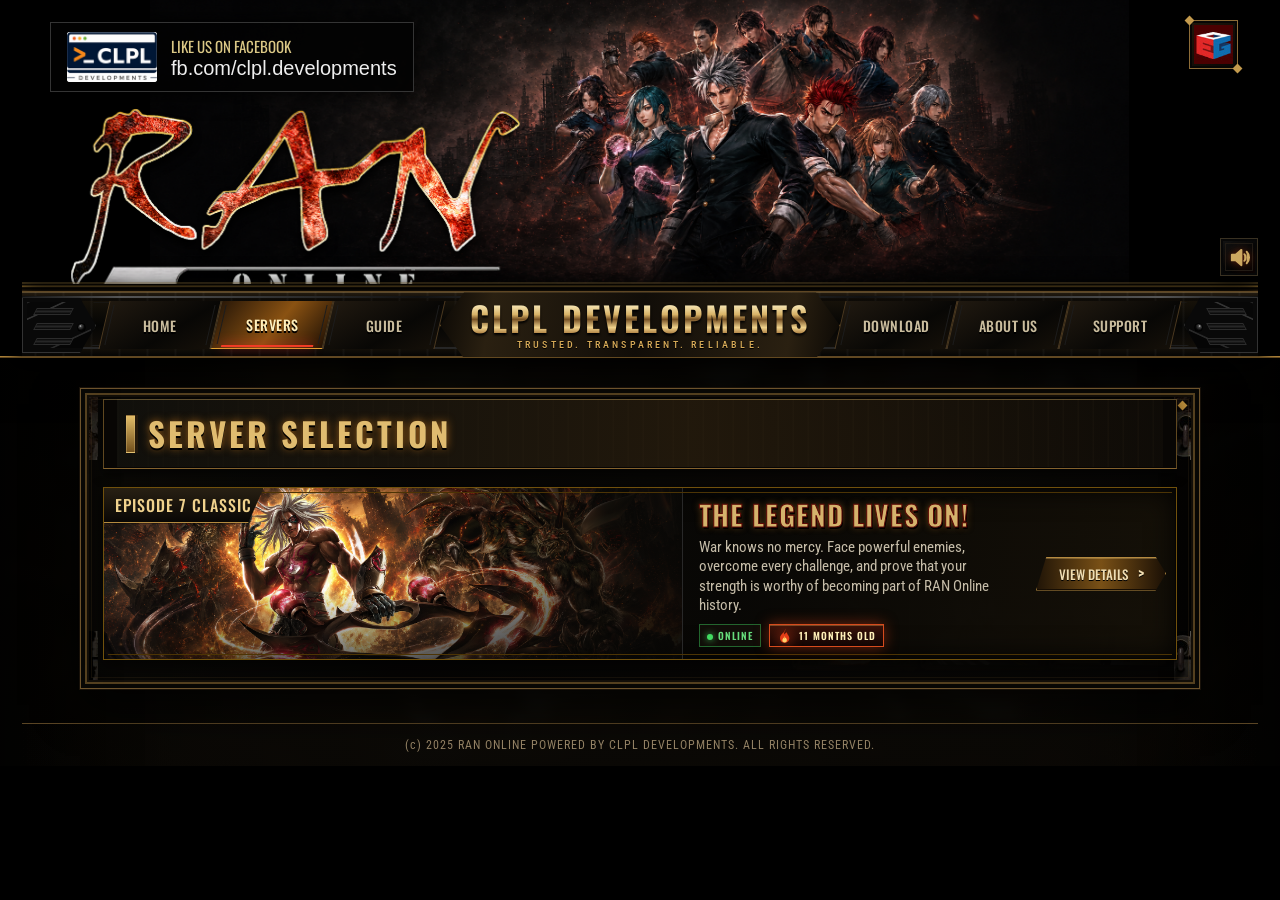
==== commit 3752e888: "Add original E-Games portal detailing" ====
--- a/index.html
+++ b/index.html
@@ -34,6 +34,10 @@
         <span><small id="social-label"></small><b id="social-handle"></b></span>
       </a>
     </div>
+
+    <a class="heritage-egames" href="/" aria-label="E-Games legacy mark">
+      <img src="assets/img/legacy/egames-logo.jpg" alt="E-Games">
+    </a>
 
     <nav class="nav" aria-label="Primary navigation">
       <i class="nav-cap nav-cap--left" aria-hidden="true"><b></b><b></b><b></b></i>
--- a/assets/css/style.css
+++ b/assets/css/style.css
@@ -1,4 +1,4 @@
-﻿@import url('https://fonts.googleapis.com/css2?family=Oswald:wght@400;500;600;700&family=Roboto+Condensed:wght@400;600;700&display=swap');
+@import url('https://fonts.googleapis.com/css2?family=Oswald:wght@400;500;600;700&family=Roboto+Condensed:wght@400;600;700&display=swap');
 
 :root{--gold:#e4b85e;--red:#d22018;--line:#343434;--layout-width:1680px;--content-width:calc(var(--layout-width) * 1.1);--layout-gutter:28px}
 *{box-sizing:border-box}
@@ -190,3 +190,294 @@
 
 
 
+
+.changelog-current-version{margin:0 0 14px;color:#e5be67;font:700 13px Oswald;text-transform:uppercase;letter-spacing:1px}.changelog-list{display:grid;gap:12px}.changelog-entry{padding:14px;border:1px solid #493719;background:linear-gradient(120deg,#100d09,#050505);box-shadow:inset 0 0 22px #000}.changelog-entry h3{margin:0;color:#e6bd63;font:700 22px Oswald;text-transform:uppercase}.changelog-entry time{display:block;margin:3px 0 9px;color:#999;font:600 11px Oswald;text-transform:uppercase;letter-spacing:1px}.changelog-entry p{margin:0 0 10px;color:#d2d2d2}.changelog-entry ul{margin:0;padding-left:20px;color:#c7c7c7}.changelog-entry li+li{margin-top:5px}
+
+/* Classic RAN portal treatment: preserves the current content and interactions. */
+:root {
+  --layout-width: 1240px;
+  --content-width: 1240px;
+  --layout-gutter: 22px;
+  --portal-gold: #bd913f;
+  --portal-brass: #73511d;
+  --portal-paper: #c9c0a8;
+}
+
+body {
+  background-color: #070705;
+  background-image:
+    linear-gradient(90deg, #000c, transparent 22%, transparent 78%, #000c),
+    linear-gradient(#050503dd, #0a0804e8),
+    url('../img/site-bg.jpg');
+  background-position: center, center, center top;
+  background-size: auto, auto, cover;
+}
+
+.hero {
+  height: clamp(300px, 28vw, 470px);
+  border-bottom-color: #644a20;
+  box-shadow: inset 0 -1px #b1863c, 0 14px 34px #000;
+}
+
+.hero:after {
+  background: linear-gradient(#130f08, #a98237 20%, #1e160a 42%, #030303 64%, #503919);
+  border-block-color: #100c06;
+  box-shadow: 0 -2px 0 #d1a85655, 0 3px 0 #000;
+}
+
+.masthead,
+.nav,
+.site-footer {
+  width: min(var(--content-width), calc(100% - var(--layout-gutter) * 2));
+}
+
+.nav {
+  background:
+    repeating-linear-gradient(90deg, #0000 0 12px, #ffffff08 13px 14px, #0000 15px 28px),
+    linear-gradient(#251d11 0, #0a0805 13%, #161109 14%, #050504 52%, #130f09 88%, #050504 100%);
+  border-color: #5f4724;
+  box-shadow: inset 0 1px #d1ac6950, 0 -5px 20px #000, 0 8px 24px #000;
+}
+
+.nav-group a {
+  color: #cabd9e;
+  background: linear-gradient(145deg, #201910, #080705 62%, #151009);
+  border-inline-color: #4b3920;
+}
+
+.nav-group a:hover,
+.nav-group .active {
+  color: #fff0bd;
+  background: linear-gradient(120deg, #2b1908, #8a5212 54%, #251405);
+  border-bottom-color: #e0a334;
+}
+
+.site-title {
+  color: #e0c384;
+  background: linear-gradient(100deg, #0c0905, #2a2011 13%, #110d08 50%, #2a2011 87%, #0c0905);
+  border-inline-color: #6c5128;
+}
+
+.page-shell {
+  width: min(1120px, calc(100% - var(--layout-gutter) * 2));
+  grid-template-columns: minmax(0, 1fr);
+  gap: 0;
+  margin-top: 30px;
+  margin-bottom: 34px;
+}
+
+/* The prior carousel is intentionally hidden on the public portal. Its config remains preserved. */
+.fact-card {
+  display: none;
+}
+
+.games-panel {
+  isolation: isolate;
+  padding: 10px 22px 28px;
+  background:
+    linear-gradient(90deg, #100e09ed, #060504f5 28%, #0c0906f2 74%, #060504f5),
+    repeating-linear-gradient(0deg, transparent 0 3px, #ffffff03 4px 5px);
+  border: 1px solid #6d532c;
+  outline: 1px solid #181109;
+  box-shadow:
+    inset 0 0 0 4px #080704,
+    inset 0 0 0 6px #54401f,
+    inset 0 0 0 8px #120e08,
+    inset 0 0 58px #000,
+    0 16px 42px #000b;
+}
+
+.games-panel::before {
+  z-index: 0;
+  inset: 10px;
+  border: 1px solid #80613055;
+  clip-path: none;
+  background:
+    linear-gradient(90deg, #050504f5 0, #050504d4 54%, #050504f4 100%),
+    url('../img/legacy/classic-screenshot.jpg') right bottom / 410px auto no-repeat;
+  opacity: .4;
+}
+
+.games-panel::after {
+  z-index: 0;
+  top: 13px;
+  right: 13px;
+  width: 7px;
+  height: 7px;
+  background: #b88b3a;
+  box-shadow: none;
+}
+
+.games-panel > * {
+  position: relative;
+  z-index: 1;
+}
+
+.section-title {
+  height: 70px;
+  justify-content: flex-start;
+  padding: 0 22px;
+  color: #e0bc70;
+  font-size: 33px;
+  letter-spacing: 3px;
+  border-bottom: 1px solid #84622e;
+  background:
+    linear-gradient(90deg, #11100ce8 0, #251b0ddc 55%, #110d08c0 100%),
+    repeating-linear-gradient(90deg, transparent 0 13px, #e0bc7018 14px 15px);
+  box-shadow: inset 0 1px #d8b56a5e, inset 0 -1px #060504, 0 5px 11px #000a;
+}
+
+.section-title::before {
+  content: '';
+  width: 7px;
+  height: 36px;
+  margin-right: 13px;
+  background: linear-gradient(#e2bd68, #72501c);
+  border: 1px solid #e7ca8550;
+  box-shadow: 3px 0 #24190b;
+}
+
+.game-list {
+  gap: 13px;
+  padding-top: 18px;
+}
+
+.game-card,
+.news-page-card {
+  min-height: 148px;
+  border-color: #5c4726;
+  background:
+    linear-gradient(90deg, #130f0adc, #080705f7 58%, #161108e8),
+    repeating-linear-gradient(0deg, transparent 0 3px, #ffffff03 4px 5px);
+  box-shadow: inset 0 0 0 1px #050403, inset 0 0 29px #000, 0 5px 13px #000a;
+}
+
+.game-card::after {
+  inset: 4px;
+  border-color: #80613030;
+}
+
+.game-card:hover,
+.news-page-card:hover {
+  transform: none;
+  border-color: #b58b43;
+  box-shadow: inset 0 0 0 1px #5f451e, inset 0 0 30px #000, 0 5px 15px #000;
+}
+
+.news-page-card .art,
+.news-page-card .art {
+  width: 174px;
+  height: auto;
+  border-right-color: #765728;
+  filter: saturate(.82) contrast(1.05);
+}
+
+.art::after {
+  background: linear-gradient(90deg, transparent 45%, #080705e8 100%), linear-gradient(0deg, #0009, transparent 40%);
+}
+
+.art span {
+  color: #f0d28d;
+  background: linear-gradient(#282013, #090705);
+  border-color: #b48a3f;
+  box-shadow: 2px 2px #0009;
+}
+
+.copy h2,
+.news-page-card .copy h2 {
+  color: #d4b26c;
+  font-size: 28px;
+  text-shadow: 1px 2px #000, 0 0 7px #6f4615;
+}
+
+.copy p {
+  color: #c6bda9;
+}
+
+.server-meta span {
+  color: #b8aa8d;
+  border-color: #604a29;
+  background: #100d08;
+}
+
+.details,
+.news-page-card .details {
+  color: #f1ddb0;
+  background: linear-gradient(90deg, #211507, #795016, #1b1005);
+  border-color: #b58a40;
+  box-shadow: inset 0 1px #edc97d50, inset 0 -1px #160d03, 0 2px 5px #000;
+}
+
+.details:hover {
+  background: linear-gradient(90deg, #3a2309, #ae771f, #2c1906);
+}
+
+.game-pagination button {
+  color: #dac28a;
+  border-color: #71572d;
+  background: linear-gradient(#211a0f, #080705);
+}
+
+.game-pagination button:hover,
+.game-pagination button.active {
+  color: #fff1bd;
+  border-color: #d1a34a;
+  background: linear-gradient(#7b571d, #2b1a08);
+}
+
+.site-footer {
+  color: #968466;
+  border-top-color: #5a4524;
+  background: linear-gradient(90deg, transparent, #0a0805cc 15%, #0a0805cc 85%, transparent);
+}
+
+@media (max-width: 820px) {
+  .page-shell { width: calc(100% - 20px); margin-top: 18px; }
+  .games-panel { padding: 8px 9px 18px; }
+  .games-panel::before { background-size: 260px auto; }
+  .section-title { height: 57px; padding-inline: 13px; font-size: 27px; }
+  .section-title::before { height: 28px; margin-right: 10px; }
+  .news-page-card .art { width: 100%; height: auto; }
+}
+
+@media (max-width: 600px) {
+  .hero { height: calc(25.5vw + 120px); }
+  .page-shell { width: calc(100% - 14px); }
+  .games-panel { padding: 6px 6px 14px; }
+  .section-title { height: 50px; font-size: 22px; letter-spacing: 2px; }
+  .section-title::before { width: 5px; height: 24px; margin-right: 8px; }
+  .game-list { gap: 10px; padding-top: 10px; }
+  .game-card, .news-page-card { min-height: 0; }
+}
+
+/* Original 2006 portal materials. */
+.heritage-egames {
+  position: absolute;
+  z-index: 3;
+  right: max(28px, calc((100% - var(--content-width)) / 2 + 22px));
+  top: 20px;
+  display: grid;
+  place-items: center;
+  width: 49px;
+  height: 49px;
+  padding: 4px;
+  background: linear-gradient(135deg, #20170b, #080604);
+  border: 1px solid #8d6c37;
+  box-shadow: inset 0 0 0 2px #070604, 0 4px 12px #000b;
+}
+.heritage-egames::before,.heritage-egames::after { content: ''; position: absolute; width: 7px; height: 7px; background: #c39a4d; transform: rotate(45deg); }
+.heritage-egames::before { top: -4px; left: -4px; }
+.heritage-egames::after { right: -4px; bottom: -4px; }
+.heritage-egames img { display: block; width: 100%; height: 100%; object-fit: contain; }
+.heritage-egames:hover { border-color: #dfba67; filter: brightness(1.12); }
+.games-panel {
+  background-image: url('../img/legacy/frame-top-left.jpg'), url('../img/legacy/frame-top-right.jpg'), url('../img/legacy/frame-bottom-left.jpg'), url('../img/legacy/frame-bottom-right.jpg'), linear-gradient(90deg, #100e09ed, #060504f5 28%, #0c0906f2 74%, #060504f5), repeating-linear-gradient(0deg, transparent 0 3px, #ffffff03 4px 5px);
+  background-position: left top, right top, left bottom, right bottom, center, center;
+  background-repeat: no-repeat, no-repeat, no-repeat, no-repeat, repeat, repeat;
+  background-size: auto, auto, auto, auto, auto, auto;
+}
+.section-title { border-inline: 1px solid #604820; box-shadow: inset 0 1px #d8b56a5e, inset 0 -1px #060504, inset 13px 0 0 #080604, inset -13px 0 0 #080604, 0 5px 11px #000a; }
+@media (max-width: 600px) {
+  .heritage-egames { right: 12px; top: 10px; width: 34px; height: 34px; padding: 3px; }
+  .heritage-egames::before,.heritage-egames::after { width: 5px; height: 5px; }
+}
